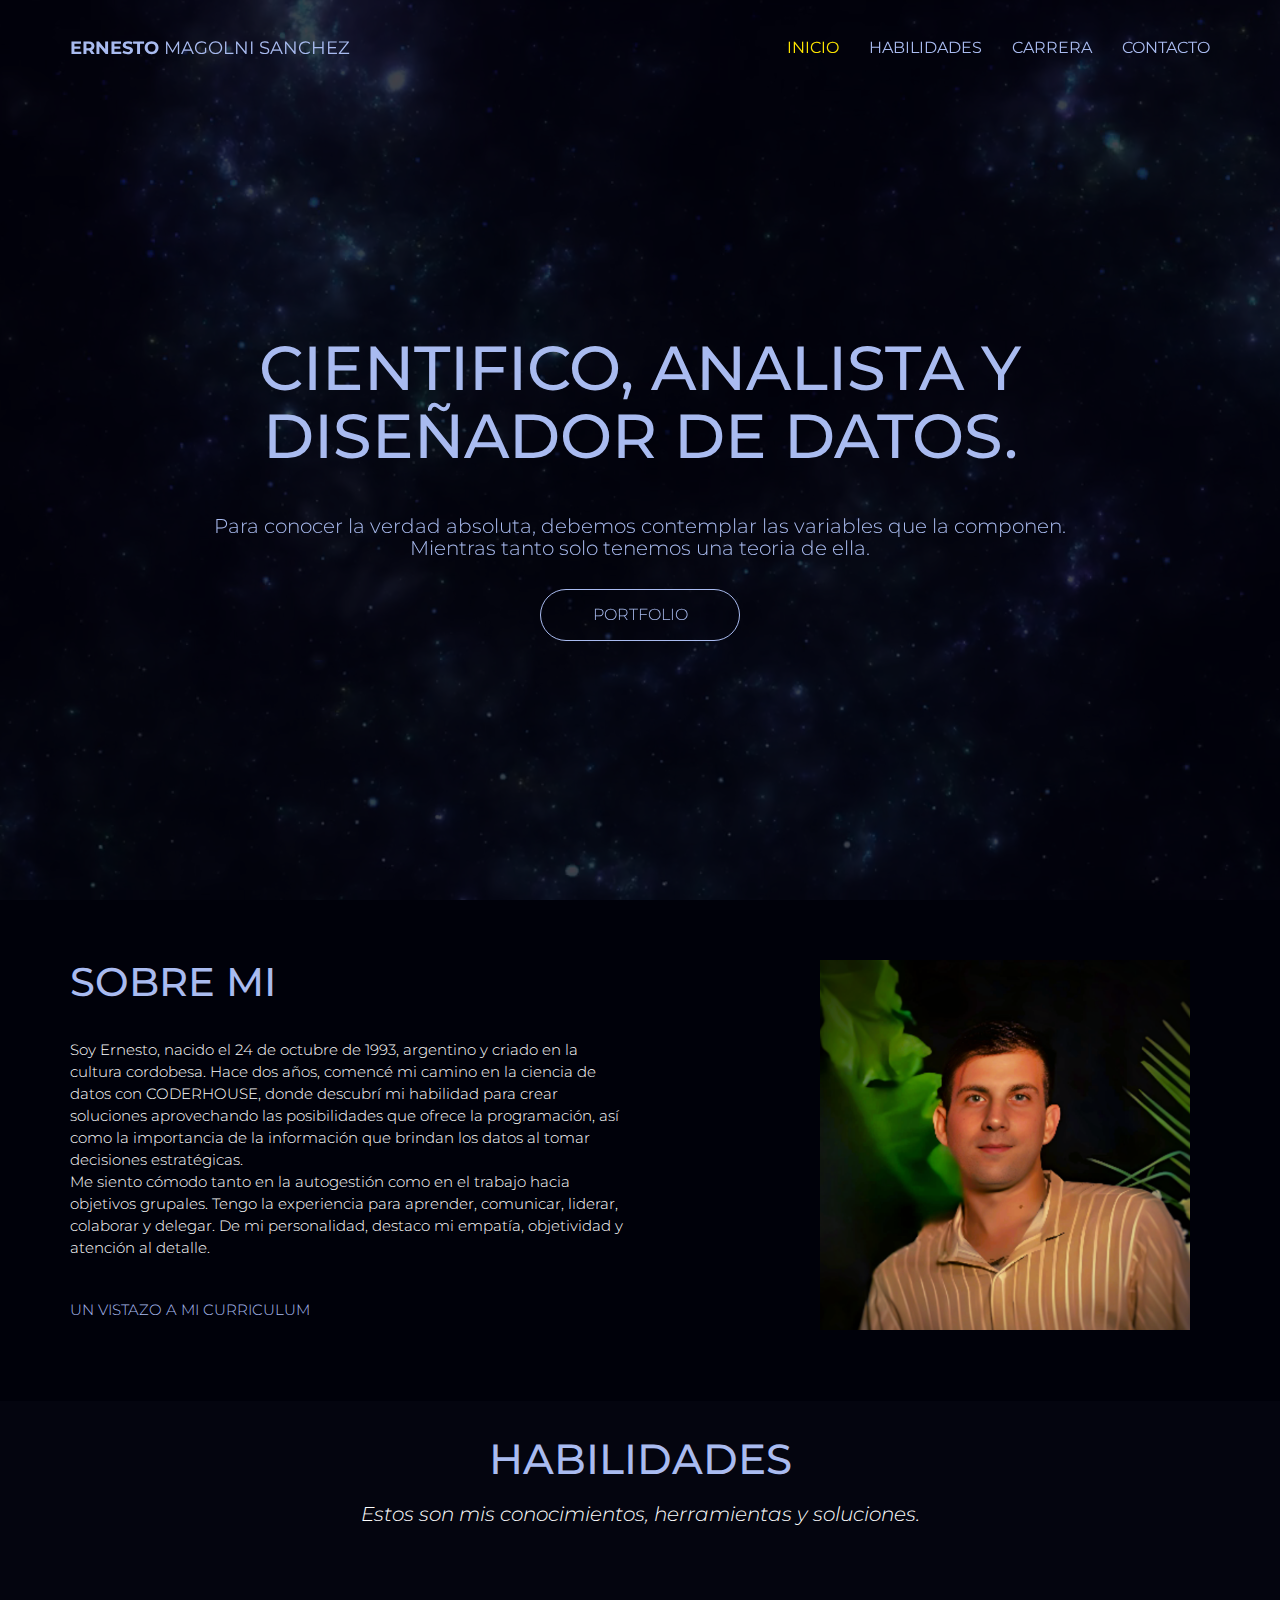
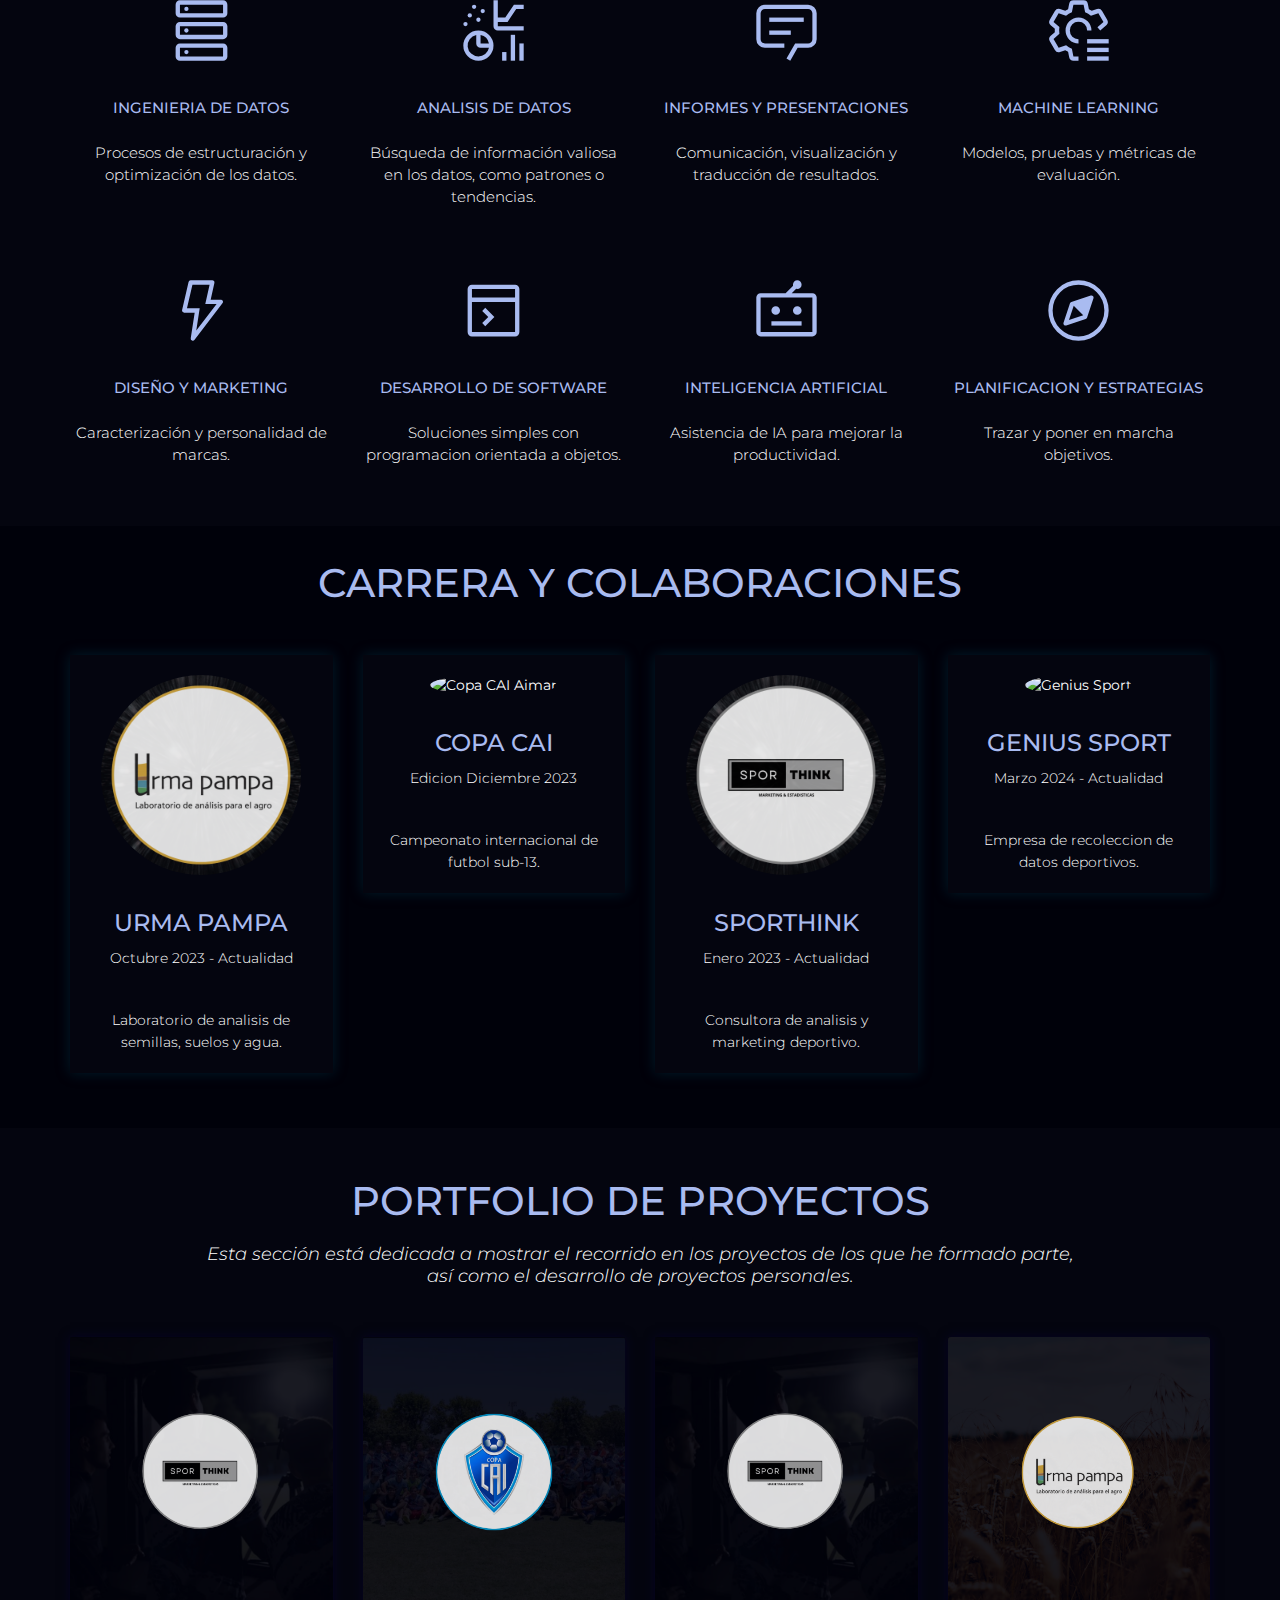
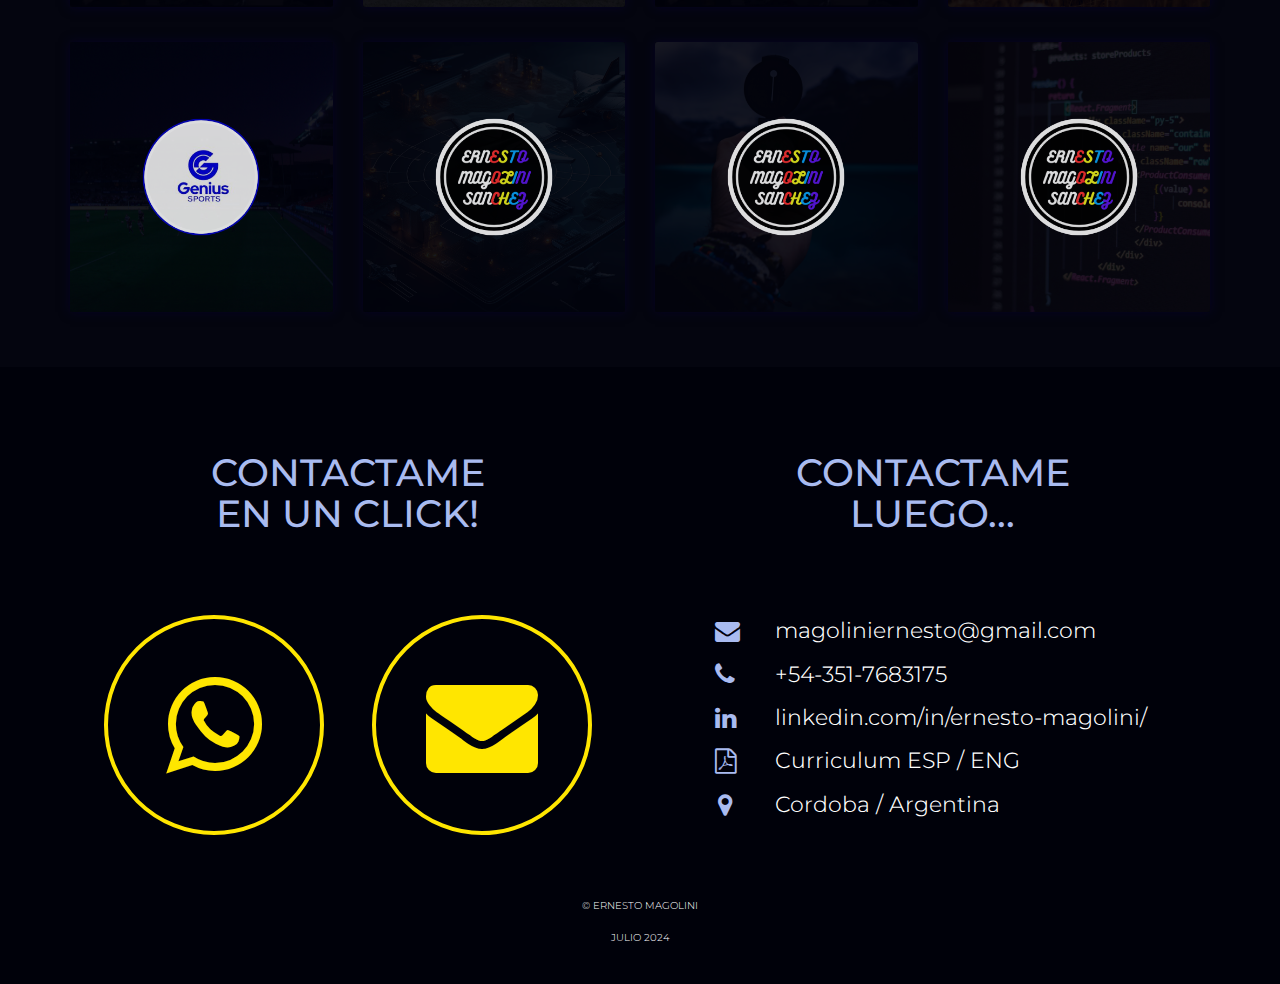
==== index.html @ 82f2ea72 "comitt errores 1" ====
<!DOCTYPE html>
<html lang="en">
<head>

    <!-- Basic Page Needs
    ================================================== -->
    <meta http-equiv="Content-Type" content="text/html; charset=utf-8">
    <meta http-equiv="X-UA-Compatible" content="IE=edge">

    <title>ERNESTO MAGOLINI SANCHEZ</title>

    <meta name="description" content="">
    <meta name="author" content="">
    <meta name="keywords" content="">

    <!-- Mobile Specific Metas
    ================================================== -->
    <meta name="viewport" content="width=device-width, minimum-scale=1.0, maximum-scale=1.0">
    <meta name="apple-mobile-web-app-capable" content="yes">

    <!-- Fonts -->
    <link href="https://fonts.googleapis.com/css?family=Montserrat:300,300i,400,600,700" rel="stylesheet">
    <link rel="stylesheet" href="https://cdnjs.cloudflare.com/ajax/libs/font-awesome/4.7.0/css/font-awesome.min.css">

    <!-- Favicon
    ================================================== -->
    <link rel="apple-touch-icon" sizes="180x180" href="assets/img/apple-touch-icon.png">
    <link rel="icon" type="image/png" sizes="16x16" href="assets/img/BOTON.jpg">

    <!-- Stylesheets
    ================================================== -->
    <!-- Bootstrap core CSS -->
    <link href="assets/css/bootstrap.min.css" rel="stylesheet">

    <!-- Custom styles for this template -->
    <link href="assets/css/style.css" rel="stylesheet">
    <link href="assets/css/responsive.css" rel="stylesheet">

    <!-- HTML5 shim and Respond.js IE8 support of HTML5 elements and media queries -->
    <!--[if lt IE 9]>
    <script src="https://oss.maxcdn.com/libs/html5shiv/3.7.0/html5shiv.js"></script>
    <script src="https://oss.maxcdn.com/libs/respond.js/1.4.2/respond.min.js"></script>
    <![endif]-->

</head>
<body>

    <header id="masthead" class="site-header">
        <nav id="primary-navigation" class="site-navigation">
            <div class="container">

                <div class="navbar-header">                  
                    <a href="https://www.instagram.com/ernesto.ms10/" target="_blank" class="site-title"><span>ERNESTO </span>MAGOLNI SANCHEZ</a>
                </div><!-- /.navbar-header -->

                <div class="collapse navbar-collapse" id="agency-navbar-collapse">

                    <ul class="nav navbar-nav navbar-right">

                        <li class="active"><a href="#main">INICIO</a></li>
                        <li><a href="#habilidades">HABILIDADES</a></li>
                        <li><a href="#carrera">CARRERA</a></li>
                        <li><a href="#contacto">CONTACTO</a></li>
                        
                    </ul>

                </div>

            </div>   
        </nav><!-- /.site-navigation -->
    </header><!-- /#mastheaed -->

    <div id="hero" class="hero overlay">
        <video autoplay muted loop id="heroVideo">
            <source src="assets/videos/fondo_espacial.mp4" type="video/mp4">
            Tu navegador no soporta la etiqueta de video.
        </video>
        <div class="hero-content">
            <div class="hero-text">
                <h1>CIENTIFICO, ANALISTA Y DISEÑADOR DE DATOS.</h1>
                <p>Para conocer la verdad absoluta, debemos contemplar las variables que la componen.<br>
                    Mientras tanto solo tenemos una teoria de ella.</p>
                <a href="#portfolio" class="btn btn-border">PORTFOLIO</a>
            </div><!-- /.hero-text -->
        </div><!-- /.hero-content -->
    </div><!-- /.hero -->
    

    <main id="main" class="site-main">

        <section class="sobre_mi">
            <div class="container">
                <div class="row">
                    <div class="col-sm-6">
                        <h2>SOBRE MI</h2>
                        <p>Soy Ernesto, nacido el 24 de octubre de 1993, argentino y criado en la cultura cordobesa. Hace dos años, comencé mi camino en la ciencia de datos con CODERHOUSE, donde descubrí mi habilidad para crear soluciones aprovechando las posibilidades que ofrece la programación, así como la importancia de la información que brindan los datos al tomar decisiones estratégicas.<br>
                            Me siento cómodo tanto en la autogestión como en el trabajo hacia objetivos grupales. Tengo la experiencia para aprender, comunicar, liderar, colaborar y delegar. De mi personalidad, destaco mi empatía, objetividad y atención al detalle.</p>
                        <p><a href="#" data-toggle="modal" data-target="#myModal"> UN VISTAZO A MI CURRICULUM</a></p>
                    </div>
                    <div class="col-sm-6 hidden-xs">
                        <img src="assets/img/numero_uno.png" class="img-fluid" alt="">
                    </div>
                </div>
            </div>
        </section><!-- /.section-features -->
    
        <div class="modal fade" id="myModal" tabindex="-1" role="dialog" aria-labelledby="myModalLabel" aria-hidden="true">
            <div class="modal-dialog modal-dialog-centered modal-xl" role="document">
                <div class="modal-content">
                    <div class="modal-header">
                        <h5 class="modal-title" id="myModalLabel"> 
                            <a href="https://www.coderhouse.com/ar/certificados/64d201f8b48970634788a59c" target="_blank" style="color: inherit; text-decoration: none;">
                               ENLACE AL CERTIFICADO ORIGINAL DE CODERHOUSE
                            </a>
                        </h5>
                        <button type="button" class="close" data-dismiss="modal" aria-label="Close">
                            <span aria-hidden="true">&times;</span>
                        </button>
                    </div>
                    <div class="modal-body text-center">
                        <img src="assets/img/CV_ESP.png" class="img-fluid" style="max-width: 100%; max-height: 100vh;" alt="Foto de Ernesto">
                    </div>
                </div>
            </div>
        </div><!-- /.modal -->
        
    
    </main><!-- /#main -->    
        <section id="habilidades" class="habilidades gray-bg text-center">
            <div class="container">
                <h2 class="heading-separator">HABILIDADES</h2>
                <p class="subheading-text">Estos son mis conocimientos, herramientas y soluciones.</p>
                <div class="row">
                    <div class="col-md-3 col-xs-6">
                        <div class="service">
                            <img src="assets/img/INGENEER.svg" alt="">
                            <h3 class="service-title">INGENIERIA DE DATOS</h3>
                            <p class="service-info"> Procesos de estructuración y optimización de los datos.</p>
                        </div><!-- /.service -->
                    </div>
                    <div class="col-md-3 col-xs-6">
                        <div class="service">
                            <img src="assets/img/ANALISIS.svg" alt="">
                            <h3 class="service-title">ANALISIS DE DATOS</h3>
                            <p class="service-info">Búsqueda de información valiosa en los datos, como patrones o tendencias.</p>
                        </div><!-- /.service -->
                    </div>
                    <div class="col-md-3 col-xs-6">
                        <div class="service">
                            <img src="assets/img/INFORME.svg" alt="">
                            <h3 class="service-title">INFORMES Y PRESENTACIONES</h3>
                            <p class="service-info">Comunicación, visualización y traducción de resultados.</p>
                        </div><!-- /.service -->
                    </div>
                    <div class="col-md-3 col-xs-6">
                        <div class="service">
                            <img src="assets/img/ML.svg" alt="">
                            <h3 class="service-title">MACHINE LEARNING</h3>
                            <p class="service-info">Modelos, pruebas y métricas de evaluación.</p>
                        </div><!-- /.service -->
                    </div>
                    <div class="col-md-3 col-xs-6">
                        <div class="service">
                            <img src="assets/img/MARKET.svg" alt="">
                            <h3 class="service-title">DISEÑO Y MARKETING</h3>
                            <p class="service-info">Caracterización y personalidad de marcas.</p>
                        </div><!-- /.service -->
                    </div>
                    <div class="col-md-3 col-xs-6">
                        <div class="service">
                            <img src="assets/img/SOFTW.svg" alt="">
                            <h3 class="service-title">DESARROLLO DE SOFTWARE</h3>
                            <p class="service-info">Soluciones simples con programacion orientada a objetos.</p>
                        </div><!-- /.service -->
                    </div>
                    <div class="col-md-3 col-xs-6">
                        <div class="service">
                            <img src="assets/img/IA.svg" alt="">
                            <h3 class="service-title">INTELIGENCIA ARTIFICIAL</h3>
                            <p class="service-info">Asistencia de IA para mejorar la productividad.</p>
                        </div><!-- /.service -->
                    </div>
                    <div class="col-md-3 col-xs-6">
                        <div class="service">
                            <img src="assets/img/ESTRATEGIAS.svg" alt="">
                            <h3 class="service-title">PLANIFICACION Y ESTRATEGIAS</h3>
                            <p class="service-info">Trazar y poner en marcha objetivos.</p>
                        </div><!-- /.service -->
                    </div>
                </div>
            </div>
        </section><!-- /.section-services -->

<!-- CARREA Y COLABORACIONES-->       
        <section id="carrera" class="carrera text-center">
            <div class="container">
                <div class="heading-separator text-center">
                    <h2>CARRERA Y COLABORACIONES</h2>
                </div>        
                <div class="row">
                    <div class="col-md-3 col-sm-6">
                        <div class="career-item">
                            <a href="https://www.instagram.com/urmapampa/?hl=es" target="_blank">
                                <img src="assets/img/LOGO_URMA.png" alt="Laboratorio UrmaPampa" class="img-circle team-img">
                            </a>
                            <div class="caption">
                                <h3>URMA PAMPA</h3>
                                <p>Octubre 2023 - Actualidad</p>
                                <p>Laboratorio de analisis de semillas, suelos y agua.</p>
                            </div>
                        </div>
                    </div>
        
                    <div class="col-md-3 col-sm-6">
                        <div class="career-item">
                            <a href="https://copacai.com/" target="_blank">
                                <img src="assets/img/logo_cai.png" alt="Copa CAI Aimar" class="img-circle team-img">
                            </a>
                            <div class="caption">
                                <h3>COPA CAI</h3>
                                <p>Edicion Diciembre 2023</p>
                                <p>Campeonato internacional de futbol sub-13.</p>
                            </div>
                        </div>
                    </div>
        
                    <div class="col-md-3 col-sm-6">
                        <div class="career-item">
                            <a href="https://www.instagram.com/sporthink_agency/?hl=es" target="_blank">
                                <img src="assets/img/LOGO_SPTK.png" alt="Sporthink" class="img-circle team-img">
                            </a>
                            <div class="caption">
                                <h3>SPORTHINK</h3>
                                <p>Enero 2023 - Actualidad</p>
                                <p>Consultora de analisis y marketing deportivo.</p>
                            </div>
                        </div>
                    </div>
        
                    <div class="col-md-3 col-sm-6">
                        <div class="career-item">
                            <a href="https://geniussports.com/" target="_blank">
                                <img src="assets/img/logo_genius.png" alt="Genius Sport" class="img-circle team-img">
                            </a>
                            <div class="caption">
                                <h3>GENIUS SPORT</h3>
                                <p>Marzo 2024 - Actualidad</p>
                                <p>Empresa de recoleccion de datos deportivos.</p>
                            </div>
                        </div>
                    </div>
                </div>
            </div>
        </section>

<!-- PORTAFOLIO-->
        <section id="portfolio" class="portafolio">
            <div class="container">
                <div class="text-center">
                    <h2 class="heading-separator">PORTFOLIO DE PROYECTOS</h2>
                    <p class="subheading-text">Esta sección está dedicada a mostrar el recorrido en los proyectos de los que he formado parte,<br>
                        así como el desarrollo de proyectos personales.</p>
                </div>
                <div class="row">                    
                    <div class="col-lg-3 col-md-4 col-xs-6">
                        <div class="portfolio-item">
                            <img src="assets/img/por_sptk.png" class="img-res" alt="">
                            <h4 class="portfolio-item-title">ANÁLISIS DE EQUIPO, FORTALEZAS Y DEBILIDADES</h4>
                            <a href="sporthink_fort_deb.html" target="_blank"><i class="fa fa-arrow-right" aria-hidden="true"></i></a>
                        </div>
                    </div>
                    <div class="col-lg-3 col-md-4 col-xs-6">
                        <div class="portfolio-item">
                            <img src="assets/img/por_cai.png" class="img-res" alt="">
                            <h4 class="portfolio-item-title">INFORMACIÓN SOBRE EL TORNEO</h4>
                            <a href="copa_cai.html" target="_blank"><i class="fa fa-arrow-right" aria-hidden="true"></i></a>
                        </div><!-- /.portfolio-item -->
                    </div>
                    <div class="col-lg-3 col-md-4 col-xs-6">
                        <div class="portfolio-item">
                            <img src="assets/img/por_sptk.png" class="img-res" alt="">
                            <h4 class="portfolio-item-title">ANÁLISIS DE RENDIMIENTO INDIVIDUAL</h4>
                            <a href="sporthink_individual.html" target="_blank"><i class="fa fa-arrow-right" aria-hidden="true"></i></a>
                        </div>
                    </div>
                    <div class="col-lg-3 col-md-4 col-xs-6">
                        <div class="portfolio-item">
                            <img src="assets/img/por_urma.png" class="img-res" alt="">
                            <h4 class="portfolio-item-title">TRADUCCIÓN DE DATOS HISTÓRICOS SOBRE EL AGRO</h4>
                            <a href="urma_pampa.html" target="_blank"><i class="fa fa-arrow-right" aria-hidden="true"></i></a>
                        </div><!-- /.portfolio-item -->
                    </div>
                    <div class="col-lg-3 col-md-4 col-xs-6">
                        <div class="portfolio-item">
                            <img src="assets/img/por_genius.png" class="img-res" alt="">
                            <h4 class="portfolio-item-title">SCOUTING DE DATOS</h4>
                            <a href="genius.html" target="_blank"><i class="fa fa-arrow-right" aria-hidden="true"></i></a>
                        </div><!-- /.portfolio-item -->
                    </div>
                    <div class="col-lg-3 col-md-4 col-xs-6">
                        <div class="portfolio-item">
                            <img src="assets/img/por_ses.png" class="img-res" alt="">
                            <h4 class="portfolio-item-title">SESGO DE SUPERVIVENCIA EN EL PÓKER</h4>
                            <a href="poker_sesgo.html" target="_blank"><i class="fa fa-arrow-right" aria-hidden="true"></i></a>
                        </div><!-- /.portfolio-item -->
                    </div>
                    <div class="col-lg-3 col-md-4 col-xs-6">
                        <div class="portfolio-item">
                            <img src="assets/img/por_estrateg.png" class="img-res" alt="">
                            <h4 class="portfolio-item-title">ESTRATEGIA PARA CONCRETAR METAS</h4>
                            <a href="estrategia.html" target="_blank"><i class="fa fa-arrow-right" aria-hidden="true"></i></a>
                        </div><!-- /.portfolio-item -->
                    </div>
                    <div class="col-lg-3 col-md-4 col-xs-6">
                        <div class="portfolio-item">
                            <img src="assets/img/por_port.png" class="img-res" alt="">
                            <h4 class="portfolio-item-title">DISEÑO DE PORTAFOLIO WEB</h4>
                            <a href="sitio_web.html" target="_blank"><i class="fa fa-arrow-right" aria-hidden="true"></i></a>
                        </div><!-- /.portfolio-item -->
                    </div>                                                   
                </div>
            </div>
        </section><!-- /.section-portfolio -->

    </main><!-- /#main -->

    <footer id="contacto" class="site-footer">
        <div class="container">
            <div class="row">
                <!-- Redes Sociales -->
                <div class="col-md-6 col-sm-6 col-xs-12">
                    <div class="social-links">
                        <h2 class="contact-title">CONTACTAME <br>EN UN CLICK!</h2>
                        <div class="social-icons">
                            <a class="whatsapp-bg" href="https://wa.me/543517683175" target="_blank">
                                <i class="fa fa-whatsapp"></i>
                            </a>
                            <a class="gmail-bg" href="mailto:magoliniernesto@gmail.com" target="_blank">
                                <i class="fa fa-envelope"></i>
                            </a>
                        </div>
                    </div><!-- /.social-links -->
                </div>
    
                <!-- Información de Contacto -->
                <div class="col-md-6 col-sm-6 col-xs-12">
                    <h2 class="contact-title">CONTACTAME <br>LUEGO...</h2>
                    <ul class="list-unstyled contact-links">
                        <li><i class="fa fa-envelope" aria-hidden="true"></i><a href="mailto:magoliniernesto@gmail.com">magoliniernesto@gmail.com</a></li>
                        <li><i class="fa fa-phone" aria-hidden="true"></i><a href="tel:+543517683175">+54-351-7683175</a></li>
                        <li><i class="fa fa-linkedin" aria-hidden="true"></i><a href="https://linkedin.com/in/ernesto-magolini/" target="_blank">linkedin.com/in/ernesto-magolini/</a></li>
                        <li><i class="fa fa-file-pdf-o" aria-hidden="true"></i><a href="assets/pdf/CV_ERNEST.pdf.pdf" target="_blank">Curriculum ESP / ENG</a></li>
                        <li><i class="fa fa-map-marker" aria-hidden="true"></i><a>Cordoba / Argentina</a></li> 
                    </ul>
                </div>                
            </div>
        </div>
    
        <!-- Sección de Copyright -->
        <div class="copyright">
            <div class="container">
                <div class="row">
                    <div class="col-xs-12 text-center">
                        <p>&copy; ERNESTO MAGOLINI</p>
                        <p>JULIO 2024</p>
                    </div>
                </div>
            </div>
        </div><!-- /.copyright -->
    </footer><!-- /#footer -->
    
    <!-- Bootstrap core JavaScript
    ================================================== -->
    <!-- Placed at the end of the document so the pages load faster -->
    <script src="assets/js/jquery.min.js"></script>
    <script src="assets/js/bootstrap.min.js"></script>
    <script src="assets/js/scripts.js"></script>
  
</body>
</html>
---- assets/css/style.css ----
/* CUSTOM RESETS
================================================== */
a {
    transition: all 0.25s ease-in-out;
    -moz-transition: all 0.25s ease-in-out;
    -webkit-transition: all 0.25s ease-in-out;
    -o-transition: all 0.25s ease-in-out;
    -ms-transition: all 0.25s ease-in-out;
    cursor: pointer;
    color: #ffffff;
}

a:focus,
a:hover {
    color: #ffffff;
    outline: 0 none;
    text-decoration: none;
}

p {
    margin-bottom: 0;
    font-size: 14px;
    font-weight: 300;
    color: #ffffff;
    line-height: 22px;
}

/* TITULOS
================================================== */
h1 {
    font-size: 62px;
    color: #a9bbf0;
}
h2 {
    font-size: 42px;
    color: #a9bbf0;
}
h3 {
    font-size: 36px;
    color: #ffe600;
}
h4 {
    font-size: 24px;
    color: #a9bbf0;
}
h5 {
    font-size: 16px;
    color: #a9bbf0;
}
p + p {
    margin-top: 40px;
}

/* Buttons */
.btn {
    line-height: 50px;
    min-width: 200px;
    font-size: 16px;
    font-weight: 300;
    border: 0;
    border-radius: 50px;
    color: #a9bbf0;
    background-color: #a9bbf0;
    padding: 0;
    transition: color 0.25s ease-in-out, background-color 0.25s ease-in-out;
}
.btn-border {
    border: 1px solid #a9bbf0;
}
.btn-border:hover {
    border: 1px solid #ffe600;
}
.btn-fill {
    background-color: #ffffff;
    color: #fff;
}
.btn-gray {
    background-color: #f5f5f8;
    color: #6698ca;
}
.btn-green {
    background-color: #ffe600;
    color: #fff;  
}
.btn:hover,
button.btn:hover,
.btn:focus,
button.btn:focus {
    background-color: #ffffff;
    color: #93c2ee;
}
.btn-gray:hover,
.btn-gray:focus {
    background-color: #a9bbf0;
    color: #fff;    
}

/* Forms */
/* Input fields */
.form-group {
    position: relative;
    margin: 0 auto;
    width: 100%;
}
.form-control {
    border-radius: 25px;
    height: 50px;
    padding: 15px 20px;
    border-color: #a9bbf0;
}
.form-control:focus {
    background-color: #a9bbf0;
    border-color: #a9bbf0;
    box-shadow: none;
    outline: none;
}
/* Radiobutton fields */
.radio-btn [type="radio"] {
    position: absolute;
    visibility: hidden;
    height: auto;
    margin-top: 0;
}
.radio-btn label {
    font-weight: 400;
}
.radio-btn [type="radio"]:not(:checked) + label,
.radio-btn [type="radio"]:checked + label {
    position: relative;
    padding-left: 30px;
    cursor: pointer;
    margin-bottom: 0;
}
.radio-btn [type="radio"]:not(:checked) + label:before,
.radio-btn [type="radio"]:checked + label:before {
    content: '';
    position: absolute;
    left: 0; 
    top: 50%;
    width: 20px;
    height: 20px;
    background-color: #fff;
    border: 1px solid #f5f5f8;
    border-radius: 50%;
    transform: translateY(-50%);
    transition: border-color .2s;
}
.radio-btn [type="radio"]:not(:checked) + label:after,
.radio-btn [type="radio"]:checked + label:after {
    content: '';
    position: absolute;
    width: 12px;
    height: 12px;
    top: 50%;
    left: 4px;
    background-color: #6fc754;
    border-radius: 50%;
    transform: translateY(-50%);
    transition: opacity .2s;
}
.radio-btn [type="radio"]:not(:checked) + label:after {
    opacity: 0;
}
.radio-btn [type="radio"]:checked + label:after {
    opacity: 1;
}
.radio-btn [type="radio"]:disabled:not(:checked) + label:before,
.radio-btn [type="radio"]:disabled:checked + label:before {
    border-color: #bbb;
    background-color: #ddd;
}
.radio-btn [type="radio"]:disabled:checked + label:after {
    color: #999;
}
.radio-btn [type="radio"]:disabled + label {
    color: #aaa;
}

/* Selectpicker */
.bootstrap-select .btn {
    border: 1px solid #26272d;
    border-radius: 10px;
}
.bootstrap-select .dropdown-menu {
    padding: 5px 0;
    min-width: 100%;
    border: 1px solid #26272d; 
    border-radius: 10px;
}

/* Tabs */
.tab-style {
    border-bottom: none;
}
.tab-style + .tab-content {
    padding: 15px;
    border: 1px solid #26272d;
    border-bottom-left-radius: 10px;
    border-bottom-right-radius: 10px;
    border-top-right-radius: 10px;
}
.nav-tabs.tab-style > li.active > a,
.nav-tabs.tab-style > li > a:hover {
    border: 1px solid #6fc754;
    background-color: #6fc754;
    color: #fff;
}
.nav-tabs.tab-style > li > a {
    position: relative;
    color: #26272d;
    margin-right: 0;
    border: 1px solid #26272d;
    border-top-left-radius: 10px;
    border-top-right-radius: 10px;
}
.nav-tabs.tab-style > li + li {
    margin-left: 10px;
}

/* Accordion */
.accordion.panel-group {
    margin-bottom: 0;
}
.accordion .panel {
    border: 0;
    box-shadow: none;
    border: 1px solid #26272d;
    border-bottom: 0;
    border-radius: 0;
}
.accordion .panel:first-child {
    border-top-right-radius:10px;
    border-top-left-radius:10px;
}
.accordion .panel:last-child {
    border-bottom-right-radius:10px;
    border-bottom-left-radius:10px;
    border-bottom: 1px solid #26272d;
}
.accordion .panel-heading {
    background-color: transparent;
    padding: 0;
}
.accordion .panel-heading a {
    display: inline-block;
    position: relative;
    width: 100%;
    padding: 10px 40px 10px 15px;
}
.accordion .panel-heading a.collapsed {
    background-color: transparent;
    color: #26272d;
}
.accordion .panel-heading a.collapsed:hover,
.accordion .panel-heading a {
    background-color: #6fc754;   
    color: #fff; 
}
.accordion .panel-heading a.collapsed::after {
    content: "\f107";
}
.accordion .panel-heading a::after {
    font-family: "FontAwesome";
    content: "\f106";
    position: absolute;
    top: 50%;
    right: 15px;
    transform: translateY(-50%);
}

/* Pagination */
.pagination {
    margin: 0;
    vertical-align: middle;
}
.pagination > li > a {
    border: none;
    color: #292a2c;
    background-color: #a9bbf0;
    padding: 10px 15px;
    border-radius: 10px;
    font-size: 12px;
}
.pagination > li + li > a {
    margin-left: 5px;
}
.pagination > li.active > a,
.pagination > li > a:hover,
.pagination > li.active > a:hover {
    background-color: #a9bbf0;
    color: #a9bbf0;
}
.pagination > li:first-child > a {
    border-top-left-radius: 10px;
    border-bottom-left-radius: 10px;
}
.pagination > li:last-child > a {
    border-top-right-radius: 10px;
    border-bottom-right-radius: 10px;
}
.pagination > li.more > a {
    margin-left: 0;
    padding: 10px 5px;
    pointer-events: none;
    background-color: transparent;
}
  
/* LAYOUT
================================================== */
html, body {
    width: 100%;
    height: 100%;
    margin: 0;
    padding: 0;
    font-family: 'Montserrat', sans-serif;
    color: #26272d;
}

.img-res {
  display: block;
  width: 100vw;
  height: 100vh;
  max-width: 100%;
  max-height: 100%;
  object-fit: cover;
}
.img-chata {
    width: 100%;
    aspect-ratio: 16 / 9;
    overflow: hidden;
    position: relative;
}
/* Background colors */
.gray-bg {
    background-color: #a9bbf0;
}
/* Margin and padding resets */
.mb-10 {margin-bottom: 10px;}
.mt-20 {margin-top: 20px;}
.mt-50 {margin-top: 50px;}
  
/* HEADER
================================================== */
.site-header {
    position: absolute;
    padding: 35px 0 0;
    background-color: transparent;
    width: 100%;
    z-index: 3;
}
/* Site-logo */
.site-title {
    font-size: 18px;
    line-height: 26px;
    color: #a9bbf0;
}
.site-title:hover {
    color: #ffe600;
}
.site-title span {
    font-weight: 700;
}
.site-title a:hover {
    color: #a9bbf0;
}
/* Navigation */
.navbar-collapse {
    text-align: center;
}
.navbar-nav {
    float: none;
    display: inline-block;
}
.navbar-nav > li > a,
.slicknav_nav > li > a {
    padding: 0;
    font-size: 16px;
    position: relative;
    color: #a9bbf0;
    line-height: 26px;
}
.navbar-nav > li > a i {
    margin-left: 5px;
}
.navbar-nav > li + li {
    margin-left: 30px;
}
.nav .open > a,
.nav .open > a:focus,
.nav .open > a:hover,
.navbar-nav > li > a:hover,
.navbar-nav > li > a:focus,
.navbar-nav > li.active > a,
.navbar-collapse li a:hover,
.dropdown.open > a,
.dropdown-menu a:hover,
.dropdown:hover > a,
.dropdown-menu>li>a:focus,
.dropdown-menu li a:hover,
.slicknav_nav > li.active a,
.slicknav_open .slicknav_arrow,
.slicknav_nav > li a:hover {
    background-color: transparent;
    color: #ffe600;
}
.navbar-toggle {
    border-color: #a9bbf0;
    margin: 0 15px 0 0;
    position: relative;
    top: -1px;
}
.navbar-toggle:hover,
.navbar-toggle[aria-expanded=true] {
    background-color: #a9bbf0;
    border-color: #000;
    cursor: pointer;
}
.navbar-toggle:hover .icon-bar,
.navbar-toggle[aria-expanded=true] .icon-bar {
    background-color: #000;
}
.navbar-toggle  .icon-bar {
    background-color: #a9bbf0;
}
.navbar-nav .dropdown-menu {
    display: block;
    opacity: 0;
    visibility: hidden;
    border-radius: 0;
    min-width: 130px;
    border: 0;
    border-top: 5px solid #a9bbf0;
    top: 140%;
    transition: all 0.4s;
}
.navbar-nav li a:hover + .dropdown-menu,
.navbar-nav .dropdown-menu:hover {
    opacity: 1;
    visibility: visible;
    top: 100%;
    transition-delay: 0s;
}
.dropdown-menu li a {
    padding: 5px 15px;
    position: relative;
    left: 0;
}
.dropdown-menu li a:hover {
    left: 15px;
}
  
/* HERO
================================================== */
.hero {
    position: relative;
    height: 100vh; /* Asegúrate de que la sección ocupe la altura completa de la ventana */
    width: 100%;
    display: table;
    overflow: hidden;
}
.hero video {
    position: absolute;
    top: 50%;
    left: 50%;
    min-width: 100%;
    min-height: 100%;
    width: auto;
    height: auto;
    z-index: -1;
    transform: translate(-50%, -50%);   
}
.overlay:before {
    content: '';
    background-color: rgba(0, 0, 12, 0.747);
    height: 100%;
    width: 100%;
    position: absolute;
    top: 0;
    left: 0;
    z-index: 0;
  }
.hero-content {
    display: table-cell;
    vertical-align: middle;
    padding-top: 75px;
}
.hero-text {
    max-width: 1000px;
    width: 100%;
    margin: 0 auto;
    padding: 0 15px;
    text-align: center;
}
.hero-text h1 {
    position: relative;
    margin: 0;
    color: #a9bbf0;
}
.hero-text p {
    position: relative;
    margin: 45px 0 30px;
    font-size: 20px;
    color: #a9bbf0;
}
.hero-text .btn {
    position: relative;
    background-color: transparent;
}
.hero-text .btn:hover {
    background-color: #ecd61000;
    color: #ecd610;
}
.hero .breadcrumb {
    padding-top: 60px;
    margin-bottom: 0;
}
.hero .breadcrumb:before {
    content: '';
    display: block;
    position: absolute;
    left: 50%;
    bottom: 45px;
    height: 12px;
    width: 80px;
    border-top: 5px solid #fff;
    border-bottom: 3px solid #fff;
    transform: translateX(-50%);
}
.subpage-hero {
    height: 450px;
}
.subpage-hero.overlay:before {
    background-color: rgba(0, 2, 15, 0);
}
.subpage-hero .hero-content,
.subpage-hero .hero-content h1,
.subpage-hero a  {
    color: #fff;
} 
.subpage-hero a:hover {
    color: #6fc754;
}

.portfolio-hero {
    background: url(../img/portfolio-hero.jpg) no-repeat center / cover;     
}
.fondo_hero_GENIUS {
    background: url(../img/fondo_hero_GEN.png) no-repeat center / cover;     
}
.fondo_hero_PORTF {
    background: url(../img/fondo_hero_PORTF.png) no-repeat center / cover;     
}
.fondo_hero_ESTRATEGIA {
    background: url(../img/fondo_hero_ESTR.png) no-repeat center / cover;     
} 
.fondo_hero_SPTK {
    background: url(../img/fondo_hero_SP2.png) no-repeat center / cover;     
}
.fondo_hero_URMA {
    background: url(../img/fondo_hero_URMA.png) no-repeat center / cover;     
}
.fondo_hero_CAI {
    background: url(../img/fondo_hero_CAI.png) no-repeat center / cover;     
}
.fondo_hero_SES {
    background: url(../img/fondo_hero_SES.png) no-repeat center / cover;     
} 
.contact-hero {
      background: url(../img/contact-hero.jpg) no-repeat center / cover;     
}
  
/* SITEMAIN
================================================== */
/* site-section */
.site-section_sobre_mi {
    padding: 30px 0 70px;
    background-color: #071021;
}
.subheading-text {
    font-size: 20px;
    font-style: italic;
}
.heading-separator {
    position: relative;
    margin: 0;
    padding-bottom: 20px;
    margin-top: 35px;
}

/* Section: Features */
.section-features h2 {
    padding-bottom: 40px;
    font-size: 30px;
}

/* Section: Services */
.section-services .subheading-text {
    margin-bottom: 90px;
}
.service {
    min-height: 250px;
}
.service-title {
    margin: 35px 0 25px;
    font-size: 15px;
    text-transform: uppercase;
}
.service-info {
    font-size: 15px; 
}

/* Section: Map Feature */
.section-map-feature {
    padding-top: 250px;
    background: #071021 url(../img/map.png) no-repeat top center / cover; 
}
.section-map-feature h2 {
    padding-bottom: 30px;
    margin: 0;
}
.section-map-feature h2,
.section-map-feature p {
    color: #fff;
}
.section-map-feature .btn {
    margin: 80px 0 215px;
}
.counter {
    margin-bottom: 30px;
    font-size: 40px;
    font-weight: 300;
    line-height: 1;
}
.counter-item h3 {
    margin: 0;
    font-size: 16px;
    color: #ffe600;
}

/* Section: Portfolio */
.portfolio-item {
    margin-top: 30px;
    height: 270px;
    position: relative;
}
.portfolio-item:before {
    content: "";
    position: absolute;
    left: 0;
    top: 0;
    right: 100%;
    bottom: 0;
    background-color: #04050f;
    transition: right 0.25s ease-in-out;
}
.portfolio-item:hover:before {
    right: 25%;
}
.portfolio-item-title,
.portfolio-item a {
    position: absolute;
    left: 0px;
    margin: 0;
    font-size: 16px;
    opacity: 0;
}
.portfolio-item-title {
    width: 150px; 
    top: 15px;  
    transition: left 0.25s ease-in-out, opacity 0.25s ease-in-out;
}
.portfolio-item:hover .portfolio-item-title {
    left: 15px;
    opacity: 1;
}
.portfolio-item a {
    bottom: 15px;
    color: #a9bbf0;
    padding: 5px 12px;
    border: 1px solid #a9bbf0;
    border-radius: 50px;
}
.portfolio-item:hover a {
    left: 55%;
    opacity: 1;
}
.portfolio-item a:hover {
    background-color: #ffe600;
    color: #fff;
}
.portfolio-item a i {
    width: 16px;
    text-align: center;
}

/* PAGES
============================================================================================================================================ */
.subpage-site-section {
    padding: 60px 0;
}
.breadcrumb {
    background-color: transparent;
    position: relative;
}
.breadcrumb .active {
    color: #fff;
}

/* Portfolio */
.portfolio-sorting li:nth-child(-n+3){
    margin-bottom: 5px;
}
.portfolio-sorting li a {
    line-height: 40px;
    min-width: 120px;
    font-size: 16px;
}
.portfolio-sorting li .active {
    background-color: #6fc754;
    color: #fff;  
    box-shadow: none;   
}
#grid {
    margin-top: 25px;
}
#grid .col-md-4 {
    display: none;
}
#loadMore {
    margin-top: 30px;
}
#loadMore.disabled {
    background-color: #eee;
    color: #000;
    opacity: 0.3;
}

/* Portfolio-item */
.project-img {
    height: 480px;
}
.project-img + .project-img  {
    margin-top: 20px;
}
.project-info h5 {
    font-size: 18px;
    text-transform: uppercase;
    margin-top: 0px;
}
.project-description,
.project-date-category {
    margin: 15px 0 0;
}
.project-date-category p + p {
    margin-top: 10px;
}
.project-date-category p span {
    font-size: 14px;
    text-transform: uppercase; 
    color: #26272d;
    font-weight: 400;
}
.project-info .btn {
    margin-top: 25px;
    line-height: 40px;
    min-width: 120px;
}
.project-info .social-links {
    margin-top: 25px;
}
.section-related-projects {
    padding-top: 0;
}

/*  Blog */
.blog-post + .blog-post {
    margin-top: 60px;
}
.blog-post img {
    height: 480px;
}
.post-content,
.post-content .text-right,
.post-meta {
    margin-top: 25px;
}
.blog-post .post-title {
    padding: 0;
    margin: 0;
    font-size: 18px;
    font-weight: 600;
    text-transform: uppercase;
}
.post-content p {
    margin: 25px 0 0;
}
.post-content .post-title a {
    color: #26292c;
}
.post-content a {
    color: #8c8f94;   
}
.post-content .read-more {
    position: relative;
    padding-right: 30px;
    text-transform: uppercase;
}
.post-content .read-more:after {
    content: '';
    display: block;
    background-color: #8c8f94;  
    width: 20px;
    height: 2px;
    position: absolute;
    right: 0;
    top: 8px;
    transition: background-color 0.25s ease-in-out;
}
.post-content .read-more:hover:after {
    background-color: #6fc754; 
}
.blog-post a:hover + .post-content .post-title a,
.post-content a:hover {
    color: #6fc754;
}
.post-meta {
    padding: 5px 0;
}
.post-meta span {
    padding: 6px 0;
}
.post-meta span + span {
    margin-left: 40px;
}
.post-meta span a {
    position: relative;
    padding: 6px 0 6px 40px;
}
.post-meta i,
.post-author img {
    position: absolute;
    left: 0;
    top: 0;
}
.post-author img {
    height: 30px;
    width: 30px;
}
.post-meta i {
    font-size: 30px;
}
.post-category i {
    top: 1px;
}
.section-blog .ui-pagination {
    margin-top: 60px;
}

/*  Blog post */

/* Sidebar */
.sidebar {
    padding-left: 30px;
}

.widget + .widget {
    margin-top: 30px;
}

.widget-title {
    font-size: 28px;
    margin: 0 0 30px;
    text-transform: uppercase;
    letter-spacing: 1px;   
}

.widget .list-unstyled a:hover {
    padding-left: 15px;
}

.widget .list-unstyled li + li {
    margin-top: 3px;
}

.widget-categories li a span {
    float: right;
}

/* Contact
/* Section: Contact-us */
.section-contact-us h2 {
    font-size: 18px;
    text-transform: uppercase;
    padding-bottom: 50px;
    letter-spacing: 1px;
}
.section-contact-us .form-group label,
.contact-info h3 {
    margin: 0 0 10px 20px;
    color: #26292c;
    font-size: 16px;
    font-weight: 300; 
}
.section-contact-us textarea {
    height: 130px;
}
.section-contact-us .btn {
    margin-top: 35px;
}
.contact-info {
    padding-left: 30px;
}
.contact-info h3 {
    margin-left: 0;
    color: #8c8f94;
}
.contact-info .list-unstyled li {
    font-size: 14px;
    font-weight: 300;
    color: #8c8f94;
}
.contact-info .list-unstyled + h3,
.contact-info a + h3 {
    margin-top: 30px;
}
.section-contact-us .row + .form-group,
.section-contact-us .form-group + .form-group {
    margin-top: 25px;
}

/* Section: map */
.section-map {
  height: 500px;
  width: 100%
}

/* Section: Career Showcase */
.career-section {
    padding: 50px 0;
    background-color: #f5f5f8;
}
.career-item {
    margin-bottom: 30px;
    padding: 20px;
    background-color: #fff;
    box-shadow: 0 0 13px rgba(0, 67, 85, 0.425);
}
.career-item img {
    max-width: 100%;
    height: auto;
    margin-bottom: 15px;
}
.career-item h3 {
    font-size: 20px;
    margin-bottom: 10px;
    color: #a9bbf0;
}
.mt-20 {
    margin-top: 20px;
}
.mb-20 {
    margin-bottom: 20px;
}
.mt-40 {
    margin-top: 40px;
}
.mb-40 {
    margin-bottom: 40px;
}

html {
    scroll-behavior: smooth;
}

.modal-body img {
    max-width: 100%; /* Ajusta el ancho máximo al 90% del contenedor */
    max-height: 100vh; /* Ajusta la altura máxima al 80% de la altura de la ventana */
}

.icon-responsive {
    width: 200px; /* Ajusta el tamaño según tus necesidades */
    height: auto;
    margin: 0 auto; /* Centro horizontal */
    display: block; /* Hace que el margen automático funcione */
}

/* Cambiar tamaño de fuente del título */
.contact-title {
    font-size: 42px; /* Cambia este valor según tus necesidades */
    text-align: center; /* Centrar el texto */
}

/* Cambiar tamaño de fuente de la lista de contactos */
.contact-links li {
    font-size: 22px; /* Cambia este valor según tus necesidades */
}

/* Asegurar que el tamaño de fuente de los párrafos dentro de la lista sea consistente */
.contact-links p {
    font-size: 22px; /* Asegúrate de que este valor sea el mismo que el de .contact-links li */
    display: inline; /* Para que el párrafo se alinee correctamente con los iconos */
}

/* SOBRE MI ================================================================================================= */
.sobre_mi {
    padding: 60px 0 80px;
    background-color: #00010a;
}

.sobre_mi h2 {
    font-size: 40px; /* Ajusta este valor según tus necesidades */
    margin-bottom: 35px;
    margin-top: 0px;
    color: #a9bbf0;
}

.sobre_mi p {
    font-size: 15px; /* Ajusta este valor según tus necesidades */
    color: #ffffff;
}

.sobre_mi img {
    position: absolute;
    right: 15px;
    left: 180px;
    height: 370px;
}

/* HABILIDADES ================================================================================================= */
.habilidades {
    background-color: #04050f;
}

.habilidades .heading-separator {
    color: #a9bbf0;
}

.habilidades .subheading-text {
    margin-top: 1px;
    margin-bottom: 70px;
}

.habilidades .service {
    margin-top: 1px;
}

.habilidades .service-title {
    color: #a9bbf0;
}

.habilidades .col-md-3:nth-child(n+5) .service {
    margin-top: 30px;
}

/* CARRERA ================================================================================================= */
.carrera {
    background-color: #00010a;
    padding: 15px 0; /* Aumenta el padding para agrandar la sección */
}

.carrera .heading-separator {
    margin-top: 1px;
    margin-bottom: 10px;
}

.carrera .text-center h2 {
    color: #a9bbf0;
    font-size: 40px; /* Aumenta el tamaño del título */
    margin-bottom: 20px; /* Ajusta el espacio debajo del título */
}

.carrera .career-item {
    background-color: #04050f;
    margin-bottom: 40px; /* Aumenta el margen inferior entre elementos */
    text-align: center; /* Asegúrate de que el texto esté centrado */
}

.carrera .career-item img {
    width: 200px; /* Ajusta el tamaño de las imágenes */
    height: 200px; /* Ajusta el tamaño de las imágenes */
}

.carrera .caption h3 {
    font-size: 24px; /* Aumenta el tamaño de los subtítulos */
}

.carrera .caption p {
    font-size: 14px; /* Ajusta el tamaño del texto de los párrafos */
}

.career-item a:hover .team-img {
    border: 2px solid #ffe600; /* Cambia el color y grosor del borde según tus preferencias */
}

/* PORTFOLIO ================================================================================================= */
.portafolio {
    padding: 50px 0; /* Aumenta el padding para agrandar la sección */
    background-color: #04050f; /* Cambia el color de fondo según tus necesidades */
}

.portafolio .text-center h2 {
    color: #a9bbf0;
    font-size: 40px; /* Ajusta el tamaño del título */
    margin-top: 1px; /* Ajusta el espacio debajo del título */
}

.portafolio .subheading-text {
    font-size: 18px; /* Ajusta el tamaño del subtítulo */
    margin-bottom: 20px; /* Ajusta el espacio debajo del subtítulo */
    margin-top: 0px; /* Ajusta el espacio debajo del subtítulo */
    color: #ffffff; /* Cambia el color del texto del subtítulo */
}

.portafolio .portfolio-item {
    box-shadow: 0 0 10px rgba(7, 0, 46, 0.699);
    margin-bottom: 5px; /* Ajusta el espacio entre los elementos */
}

.portafolio .portfolio-item img {
    width: 100%; /* Asegura que las imágenes ocupen el ancho completo del contenedor */
    height: 100%; /* Mantén la proporción de las imágenes */
    border-radius: 3px; /* Añade bordes redondeados a las imágenes */
}

.portafolio .portfolio-item-title {
    font-size: 15px; /* Ajusta el tamaño de los títulos de los proyectos */
    margin-top: 15px; /* Ajusta el espacio encima de los títulos */
    color: #a9bbf0; /* Cambia el color de los títulos */
}

.portafolio .portfolio-item a {
    color: #a9bbf0; /* Cambia el color de los iconos de flecha */
    font-size: 20px; /* Ajusta el tamaño de los iconos de flecha */
    margin-top: 10px; /* Ajusta el espacio encima de los iconos de flecha */
    display: inline-block;
}

/* Estilo para el icono dentro del enlace al pasar el ratón */
.portfolio-item a:hover i {
    color: #04050f; /* Cambiar el color del icono */
}

/* CONTACTO FOOTER ================================================================================================= */
.site-footer {
    background-color: #00010a; /* Fondo del footer */
    padding: 25px; /* Espaciado superior del footer */
}

.site-footer h2 {
    font-size: 38px; /* Tamaño de fuente de los títulos */
    text-transform: uppercase; /* Convertir texto a mayúsculas */
    margin-bottom: 80px; /* Margen inferior de los títulos */
    margin-top: 60px;
}

.site-footer > .container {
    padding-bottom: 50px; /* Espaciado inferior del contenedor principal */
}

.site-footer .list-unstyled {
    margin: 52px auto 0 auto; /* Margen superior, centrado horizontal */
    text-align: left  /* Alineación central del texto */
}

.site-footer .list-unstyled li + li {
    margin-top: 12px; /* Espaciado entre los elementos de la lista */
}

.contact-links li {
    position: relative; /* Posicionamiento relativo para los iconos */
}

.contact-links li i {
    position: absolute; /* Posicionamiento absoluto de los iconos */
    top: 50%; /* Centrado vertical de los iconos */
    width: 20px; /* Ancho de los iconos */
    text-align: center; /* Alineación central del texto dentro del icono */
    font-size: 25px; /* Tamaño de fuente de los iconos */
    color: #ffe600; /* Color de los iconos */
    transform: translateY(-50%); /* Alineación vertical */
}

.contact-links li a,
.contact-links li p {
    margin-left: 45px; /* Espaciado a la izquierda de los textos */
    margin-top: 5px; /* Espaciado superior de los textos */
    color: #ffe600; /* Color de los textos en la lista */
    font-weight: 333; /* Grosor de la fuente */
}

.contact-links li a:hover,
.contact-links li.active a {
    color: #ffe600; /* Color al pasar el ratón por encima */
}

/* Título de contacto */
.contact-title {
    text-align: center; /* Alineación central del título */
    font-size: 36px; /* Tamaño de fuente del título */
}

/* Iconos de redes sociales */
.social-links .social-icons {
    display: flex; /* Usar flexbox para organizar los iconos */
    justify-content: center; /* Centrar los iconos */
    gap: 48px; /* Espacio entre los íconos */
}

.social-links .social-icons a {
    font-size: 8em; /* Tamaño del ícono */
    transition: color 0.3s ease; /* Transición suave del color */
}

.social-links .social-icons a:hover {
    color: #e90404; /* Color al pasar el ratón */
}

/* Estilo común para íconos de redes sociales */
.social-links a {
    display: flex; /* Usar flexbox para centrar */
    align-items: center; /* Centrar verticalmente */
    justify-content: center; /* Centrar horizontalmente */
    width: 220px; /* Ancho del círculo */
    height: 220px; /* Alto del círculo */
    border: 4px solid; /* Borde de los íconos */
    border-radius: 50%; /* Redondeo total para crear un círculo */
    text-align: center; /* Alineación central del texto */
    text-decoration: none; /* Quitar subrayado */
    transition: border-color 0.3s ease; /* Transición suave del color del borde */
}

@media (min-width: 800px) {
    .social-links a {
        width: 200px; /* Ancho del círculo */
        height: 200px; /* Alto del círculo */
    }
}

.social-links a:hover {
    border-color: #ffe600; /* Color del borde al pasar el ratón */
}


/* PROYECTOS CONFIG
============================================================================================================== */
.proyectos-config {
    padding: 20px 0; /* Padding superior e inferior */
    background-color: #04050f; /* Color de fondo */
}

.proyectos-config .container {
    max-width: 1200px; /* Ancho máximo del contenedor */
    margin: 0 auto; /* Centrando el contenedor */
    padding: 0 10px; /* Padding lateral */
}

.proyectos-config h3 {
    color: #a9bbf0;
    font-size: 24px; /* Tamaño de la fuente */
    text-transform: uppercase; /* Texto en mayúsculas */
    margin-bottom: 15px; /* Espacio inferior */
}

.proyectos-config p {
    font-size: 16px; /* Tamaño de la fuente */
    line-height: 1.6; /* Altura de línea */
    color: #ffffff; /* Color del texto */
    padding: 0 15px; /* Padding lateral */
}

.proyectos-config .blog-post {
    margin-bottom: 40px; /* Espacio inferior entre artículos */
}

.proyectos-config .img-res {
    width: 100%; /* Ancho completo de la imagen */
    height: auto; /* Altura automática */
    border-radius: 8px; /* Bordes redondeados */
}

.proyectos-config .project-description {
    padding: 20px; /* Padding alrededor del contenido */
    background-color: #00010a; /* Color de fondo */
    border: 1px solid #a9bbf0; /* Borde del contenedor */
    border-radius: 8px; /* Bordes redondeados */
    box-shadow: 0 2px 4px rgba(0, 0, 0, 0.493); /* Sombra del contenedor */
}

.proyectos-config .post-info {
    color: #a9bbf0;
    font-size: 20px; /* Tamaño de la fuente del título */
    margin-bottom: 15px; /* Espacio inferior */
    margin-left: 15px;
    margin-top: 5px;
}

.proyectos-config .post-meta {
    margin-top: 20px; /* Espacio superior */
    margin-left: 15px;
    font-size: 14px; /* Tamaño de la fuente */
    color: #777; /* Color del texto */
}

.proyectos-config .post-meta a {
    color: #ffe600; /* Color de los enlaces */
    text-decoration: none; /* Sin subrayado */
}

.proyectos-config .post-meta a:hover {
    text-decoration: underline; /* Subrayado al pasar el ratón */
}

.proyectos-config .text-right {
    text-align: right; /* Alineación del texto a la derecha */
}

/* PROYECTOS CONFIG - CONTINUACIÓN
================================================== */

.proyectos-config .project-info {
    margin-bottom: 5px; /* Espacio inferior entre bloques de información */
}

.proyectos-config .project-info h5 {
    font-size: 20px; /* Tamaño de la fuente del subtítulo */
    color: #a9bbf0; /* Color del texto */
    margin-bottom: 1px; /* Espacio inferior del título */
    margin-top: 30px; /* Espacio inferior del título */
}

.proyectos-config .project-info h2 {
    font-size: 44px; /* Tamaño de la fuente del subtítulo */
    color: #a9bbf0; /* Color del texto */
    margin: 0px;

}

.proyectos-config .widget {
    margin-bottom: 20px; /* Espacio inferior entre widgets */
}

.proyectos-config .widget-title {
    color: #f3e4e4;
    font-size: 32px; /* Tamaño de la fuente del título del widget */
    margin-bottom: 15px; /* Espacio inferior */
    margin-top: 20px; /* Espacio inferior */
}

.proyectos-config .widget-recent-posts ul,
.proyectos-config .widget-tags ul {
    list-style: none; /* Sin viñetas */
    padding: 0; /* Sin padding */
}

.proyectos-config .widget-recent-posts ul li,
.proyectos-config .widget-tags ul li {
    margin-bottom: 15px; /* Espacio inferior entre elementos de la lista */
}

.proyectos-config .widget-recent-posts ul li a,
.proyectos-config .widget-tags ul li a {
    font-size: 14px; /* Tamaño de la fuente */
    color: #ffe600; /* Color de los enlaces */
    text-decoration: none; /* Sin subrayado */
}

/* CERTIFICADO CODER
 */

.modal-header {
    background-color: #00010a;
    display: flex;
    justify-content: space-between;
    align-items: center;
}

.modal-body {
    background-color: #00010a;
}

.modal-header h5,
.modal-header button.close span {
    color: #a9bbf0; /* Color inicial del texto */
}

/* Estilo del texto al pasar el ratón por encima */
.modal-header h5:hover,
.modal-header button.close span:hover {
    color: #006fd6; /* Color del texto al pasar el ratón por encima */
}

/* Estilo inicial del enlace */
.sobre_mi a {
    color: #a9bbf0; /* Color inicial del texto del enlace */
    text-decoration: none; /* Sin subrayado */
}

/* Estilo del enlace al pasar el ratón por encima */
.sobre_mi a:hover {
    color: #ffe600; /* Color del texto del enlace al pasar el ratón por encima */
    text-decoration: none; /* Subrayado al pasar el ratón por encima (opcional) */
}

.contact-links li i {
    position: absolute; /* Posicionamiento absoluto de los iconos */
    top: 50%; /* Centrado vertical de los iconos */
    width: 20px; /* Ancho de los iconos */
    text-align: center; /* Alineación central del texto dentro del icono */
    font-size: 25px; /* Tamaño de fuente de los iconos */
    color: #a9bbf0; /* Color de los iconos */
    transform: translateY(-50%); /* Alineación vertical */
    margin-left: 60px;
}

.contact-links li a,
.contact-links li p {
    margin-left: 120px; /* Espaciado a la izquierda de los textos */
    margin-top: 5px; /* Espaciado superior de los textos */
    color: #ffffff; /* Color de los textos en la lista */
    font-weight: 333; /* Grosor de la fuente */
}

.contact-links li a:hover,
.contact-links li.active a {
    color: #ffe600; /* Color al pasar el ratón por encima */
}

/* Título de contacto */
.contact-title {
    text-align: center; /* Alineación central del título */
    font-size: 36px; /* Tamaño de fuente del título */
}

/* Iconos de redes sociales */
.social-links .social-icons {
    display: flex; /* Usar flexbox para organizar los iconos */
    justify-content: center; /* Centrar los iconos */
    gap: 48px; /* Espacio entre los íconos */
}

.social-links .social-icons a {
    font-size: 8em; /* Tamaño del ícono */
    transition: color 0.3s ease; /* Transición suave del color */
}

.social-links .social-icons a:hover {
    color: #ffffff; /* Color al pasar el ratón */
}

/* Estilo común para íconos de redes sociales */
.social-links a {
    display: flex; /* Usar flexbox para centrar */
    align-items: center; /* Centrar verticalmente */
    justify-content: center; /* Centrar horizontalmente */
    width: 220px; /* Ancho del círculo */
    height: 220px; /* Alto del círculo */
    border: 4px solid; /* Borde de los íconos */
    border-radius: 50%; /* Redondeo total para crear un círculo */
    text-align: center; /* Alineación central del texto */
    transition: color 0.3s ease, background-color 0.3s ease; /* Transición suave del color y fondo */
}    

/* Estilo para el ícono de WhatsApp */
.social-links .whatsapp-bg {
    color: #ffe600; /* Color del ícono de WhatsApp */
    border-color: #ffe600; /* Color del borde del ícono de WhatsApp */
}
.social-links .whatsapp-bg:hover {
    background-color: #25D366; /* Fondo al pasar el ratón por WhatsApp */
    border-color: #25D366; /* Color del borde del ícono de Gmail */
}

/* Estilo para el ícono de Gmail */
.social-links .gmail-bg {
    color: #ffe600; /* Color del ícono de Gmail */
    border-color: #ffe600; /* Color del borde del ícono de Gmail */
}
.social-links .gmail-bg:hover {
    background-color: #DB4437; /* Fondo al pasar el ratón por Gmail */
    border-color: #DB4437; /* Color del borde del ícono de Gmail */
    
}

.copyright p {
    font-size: 10px;
}

/* Modificar márgenes de los párrafos dentro de la clase 'copyright' */
.copyright p {
    margin-top: 10px;    /* Margen superior */
    margin-right: 0px;   /* Margen derecho */
    margin-bottom: 10px; /* Margen inferior */
    margin-left: 0px;    /* Margen izquierdo */
}
---- assets/css/responsive.css ----
/*==========  Non-Mobile First Method  ==========*/

/* Large Devices, Wide Screens */
@media only screen and (max-width : 1199px) {
	/* CUSTOM RESETS */
	h1 {
		font-size: 52px;
	}

	/* HERO */
	.hero-text p {
		font-size: 18px;
		margin: 35px 0 25px;
	}

	/* SITEMAIN */
	/* Section: Map Feature */
	.section-map-feature {
	    padding-top: 200px;
	}

	.section-map-feature .btn {
		margin: 60px 0 165px;
	}
}

/* Medium Devices, Desktops */
@media only screen and (max-width : 991px) {
	/* CUSTOM RESETS */
	h1 {
		font-size: 42px;
	}

	h2 {
		font-size: 36px;
	}

	p + p {
		margin-top: 25px;
	}

	.accordion {
		margin-top: 30px;
	}

	/* Buttons */
	.btn {
		line-height: 40px;
		min-width: 170px;
	}

	/* HEADER */
	.site-header {
		padding-top: 40px;
	}

	/* HERO */
	.hero-content {
		padding-top: 65px;
	}

	.hero-text {
		max-width: 750px;
	}

	.hero-text p {
		font-size: 16px;
		margin: 25px 0 15px;
	}

	/* SITEMAIN */
	/* site-section */
	.site-section {
	   padding: 60px 0 100px;
	} 

	.heading-separator {
		padding-bottom: 50px
	}

	.heading-separator:after {
		bottom: 20px;
	}

	.subheading-text {
	    font-size: 18px;
	}

	/* Section: Features */
	.section-features h2 {
	    font-size: 26px;
	}

	/* Section: Services */
	.section-services .subheading-text {
	    margin-bottom: 60px;
	}

	.section-services .col-md-3:nth-child(n+3) .service {
	    margin-top: 30px;
	}

	.service-title {
		margin: 25px 0 10px;
	}

	/* Section: Map Feature */
	.section-map-feature {
	    padding-top: 150px;
	}

	.section-map-feature h2 {
		padding-bottom: 25px;
	}

	.section-map-feature .btn {
		margin: 45px 0 115px;
	}

	/* Section: Newsletter */
	.section-newsletter h2 {
		padding-bottom: 25px;
	}

	/* FOOTER */
	.site-footer {
		padding-top: 55px;
	}

	.site-footer > .container {
	    padding-bottom: 120px;
	}

	.site-footer h3,
	.site-footer .site-title {
		margin-bottom: 20px;
	}

	.site-footer .list-unstyled li + li {
		margin-top: 15px;
	}

	/* PAGES */
	/* 
	 * Portfolio-item
	 */
	.project-info h5 {
		margin-top: 25px;
	}

	/* 
	 * Blog
	 */
	/* Sidebar */
	.sidebar {
		margin-top: 40px;
		padding-left: 0;
	}
}

/* Small Devices, Tablets */
@media only screen and (max-width : 767px) {
	/* CUSTOM RESETS */
	h1 {
		font-size: 32px;
	}

	h2 {
		font-size: 28px;
	}

	p + p {
		margin-top: 15px;
	}

	/* Buttons */
	.btn {
		min-width: 140px;
		font-size: 14px;
	}
	
	/* Elements */
	/* Tabs */
	.nav-tabs > li {
		float: none;
	}

	.nav-tabs.tab-style > li + li {
		margin-left: 0;
	}

	.tab-style + .tab-content {
		border-top-right-radius: 0;
		border-top:0;
	}

	.nav-tabs.tab-style > li > a {
		margin: 1px 0;
	}

	.nav-tabs.tab-style > li:nth-child(-n+2) > a {
		border-bottom: 0;
	}

	.nav-tabs.tab-style > li:nth-child(n+2) > a {
		border-radius: 0;
	}

	/* Pagination */
	.pagination > li > a {
	    padding: 10px 10px;
	}

	/* HEADER */
	.site-header {
		padding-top: 20px;
	}
	
	.navbar-header .site-title {
		padding-left: 15px;
	}

	/* Navigation */
	.site-navigation {
		position: absolute;
	}

	.main-menu {
		display: none;
	}

	.slicknav_menu,
	.slicknav_item {
		position: relative;
		z-index: 9999;
	}

	.slicknav_btn {
		position: absolute;
		right: 0;
		margin: 0 15px 0 0;
		padding: 5px;
		z-index: 9999;
	}

	.act .slicknav_btn {
		height: 22px;
		position: fixed;
	}

	.slicknav_icon-bar {
		height: 2px;
		width: 22px;
		display: block;
		background-color: #26272d;
		-webkit-transition: all 0.3s;
		-moz-transition: all 0.3s;
		-ms-transition: all 0.3s;
		-o-transition: all 0.3s;
		transition: all 0.3s;
	}

	.slicknav_icon-bar + .slicknav_icon-bar {
		margin-top: 4px;
	}

	.site-header-white .slicknav_icon-bar {
		background-color: #fff;
	}

	.site-header-white  .act .slicknav_icon-bar {
		background-color: #26272d;
	}

	.act .slicknav_icon-bar:first-child, 
	.act .slicknav_icon-bar:last-child  { 
		position: absolute;
		top: 10px;
		height: 3px;
	}

	.act .slicknav_icon-bar:first-child {
		-webkit-transform: rotate(45deg);
		-moz-transform: rotate(45deg);
		-ms-transform: rotate(45deg);
		-o-transform: rotate(45deg);
		transform: rotate(45deg);
	}

	.act .slicknav_icon-bar:last-child  {
		-webkit-transform: rotate(-45deg);
		-moz-transform: rotate(-45deg);
		-ms-transform: rotate(-45deg);
		-o-transform: rotate(-45deg);
		transform: rotate(-45deg);
	}

	.act .slicknav_icon-bar:nth-child(2) {
		opacity: 0;
	}

	.act .slicknav_icon-bar + .slicknav_icon-bar  {
  		margin-top: 0px;
	}

	.slicknav_nav {
		background-color: #f5f5f8;
		padding-left: 0;
		list-style: none;
		position: fixed;
		left: 0;
		top: 0;
		z-index: 100;
		height: 100%;
		width: 100%;
		overflow-y: scroll;
		text-align: center;
	}

	.act .slicknav_nav {
		-webkit-transform: scale(1);
		transform: scale(1);
	}

	.slicknav_nav > li:first-child {
		margin-top: 70px;
	}

	.slicknav_nav > li:last-child {
		margin-bottom: 60px;
	}

	.slicknav_nav > li {
		padding: 5px 0;
		-webkit-transition: all 400ms 510ms;
		transition: all 400ms 510ms;
		opacity: 0;
	}

	.slicknav_nav > li {
		-webkit-transform: translateY(50%);
		      transform: translateY(50%);
	}

	.act .slicknav_nav > li {
		opacity: 1;
		-webkit-transform: translateX(0);
		      transform: translateX(0);
	}

	.slicknav_nav > li a {
		display: inline-block;
		color: #26272d;
		font-size: 14px;
	}

	.slicknav_arrow {
		position: absolute;
		right: -40px;
		bottom: 0;
		padding: 0 8px;
	}

	.slicknav_nav ul.dropdown-menu {
		display: none;
		position: relative;
		visibility: visible;
		opacity: 1;
	}

	.slicknav_nav .dropdown-menu {
		position: static;
		float: none;
		width: auto;
		margin-top: 0;
		background-color: transparent;
		border: 0;
		-webkit-box-shadow: none;
		box-shadow: none;
		transition: none;
		-moz-transition: none;
		-webkit-transition: none;
		-o-transition: none;
		-ms-transition: none;
		-webkit-transition-delay: 0s;
		transition-delay: 0s;
	}

	.slicknav_nav .dropdown-menu li {
		text-align: center;
		padding: 5px 0;
	}

	/* HERO */
	.hero-content {
		padding-top: 45px;
	}

	.hero-text p {
		font-size: 14px;
		margin: 20px 0 10px;
	}

	/* SITEMAIN */
	/* site-section */
	.site-section {
	   padding: 30px 0 60px;
	} 

	.subheading-text {
	    font-size: 16px;
	}

	/* Section: Features */
	.section-features h2 {
	    padding-bottom: 15px;
	    font-size: 22px;
	}

	.section-features img {
		position: relative;
	    height: 180px;
	}

	/* Section: Services */
	.section-services .subheading-text {
	    margin-bottom: 20px;
	}

	.section-services .col-md-3 .service {
	    margin-top: 20px;
	}

	.service-title {
		margin: 15px 0 5px;
	}

	/* Section: Map Feature */
	.section-map-feature {
	    padding-top: 100px;
	}

	.section-map-feature h2 {
		padding-bottom: 25px;
	}

	.section-map-feature .btn {
		margin: 30px 0 65px;
	}

	.counter {
		margin: 15px 0;
		font-size: 32px;
	}

	/* Section: Portfolio */
	.portfolio-item {
	    margin-top: 15px;
	}

	.section-portfolio .col-xs-6:nth-child(odd) {
		padding-right: 7.5px;
	}

	.section-portfolio .col-xs-6:nth-child(even) {
		padding-left: 7.5px;
	}

	.portfolio-item:hover a {
		left: 50%;
	}

	/* Section: Newsletter */
	.section-newsletter h2 {
		padding-bottom: 15px;
	}

	.newsletter-group .btn {
		min-width: 100px;
	}

	/* FOOTER */
	.site-footer {
		padding-top: 25px;
	}

	.site-footer > .container {
	    padding-bottom: 50px;
	}

	.site-footer h3,
	.site-footer .site-title {
		margin-bottom: 15px;
	}

	.site-footer .list-unstyled li + li {
		margin-top: 10px;
	}

	.site-footer > .container .col-xs-6:last-child h3 {
		margin-top: 15px;
	}

	/* Copyright */
	.copyright {
		padding: 15px 0;
	}
	
	/* PAGES */
	/* Portfolio */
	#grid {
		margin-top: 25px;
	}

	/* 
	 * Project item
	 */
	.project-img {
		height: 240px;
	}

	.project-img + .project-img {
		margin-top: 15px;
	}

	.project-info h5,
	.project-info .btn,
	.project-info .social-links {
		margin-top: 15px;
	}

	.project-description,
	.project-date-category {
		margin-top: 20px;
	}

	.project-date-category p + p {
		margin-top: 5px;
	}

	/* 
	 * Blog
	 */
	.blog-post + .blog-post,
	.section-blog .ui-pagination {
    	margin-top: 30px;
	}
	.blog-post img {
		height: 240px;
	}

	.post-content,
	.post-content .text-right,
	.post-meta,
	.post-content p {
	    margin-top: 15px;
	}

	.post-author img {
    	height: 30px;
	}

	.post-meta span {
		font-size: 12px;
	}

	.post-meta i {
	    font-size: 26px;
	}

	.post-meta span a {
		padding-left: 35px;
	}

	.post-meta span + span {
		margin-left: 10px;
	}

	.post-comment {
		padding-left: 50px;
	}

	.post-comment img {
		height: 65px;
		width: 50px;
	}

	.replied {
		margin-left: 50px;
	}

	/* Sidebar */
	.widget + .widget {
		margin-top: 30px;
	}

	.widget-title {
		margin-bottom: 15px;
	}

	.widget .list-unstyled li + li {
		margin-top: 10px;
	}

	.widget-tags .list-unstyled li + li {
		margin-top: 5px;
		padding-top: 5px
	}

	/* 
	 * Contact
	 */
	/* Section: Contact-us */
	.section-contact-us h2 {
		padding-bottom: 30px;
	}

	.contact-info {
		margin-top: 40px;
		padding-left: 0;
	}

	.section-contact-us .row .col-sm-7 .col-sm-6 + .col-sm-6 {
		margin-top: 25px;
	}

	.contact-info .list-unstyled + h3, 
	.contact-info a + h3 {
		margin: 15px 0 10px;
	}
}

/* Extra Small Devices, Phones */ 
@media only screen and (max-width : 479px) {
	/* SITEMAIN */

	.section-services .col-xs-6 {
		width: 100%;
	}

	.section-services .col-xs-6 .service{
		min-height: 100%;
	}

	/* Section: Portfolio */
	.section-portfolio .col-xs-6 {
		width: 100%;
	}

	.section-portfolio .col-xs-6:not(:first-child) .portfolio-item {
	    margin-top: 0;
	}

	.section-portfolio .col-xs-6:nth-child(odd),
	.section-portfolio .col-xs-6:nth-child(even) {
		padding: 0;
	}

	/* FOOTER */
	.site-footer .col-xs-6 {
		width: 100%;
	}

	.site-footer > .container .col-xs-6:nth-child(n+2) h3 {
		margin-top: 25px;
	}

	/* Copyright */
    .copyright .col-xs-8,
    .copyright .col-xs-4 {
    	width: 100%;
    	text-align: center;
    }

    .copyright .text-right {
    	text-align: center;
    	padding: 10px 0 0
    }
	/* PAGES */
    /* Project item */
    .section-related-projects .col-xs-6 {
		width: 100%;
	}

	.section-related-projects .portfolio-item {
	    margin-top: 0;
	}

	.section-related-projects .col-xs-6:nth-child(odd),
	.section-related-projects .col-xs-6:nth-child(even) {
		padding: 0;
	}

	/* Blog */
	.post-meta span {
		display: block;
	}

	.post-meta span + span {
		margin: 10px 0 0;
	}

	.post-comment-content-details p {
		display: block
	}

	.post-comment-content-details p + p {
		margin: 5px 0 0 0;
	}
}

/* Custom, iPhone Retina */ 
@media only screen and (max-width : 320px) {

}
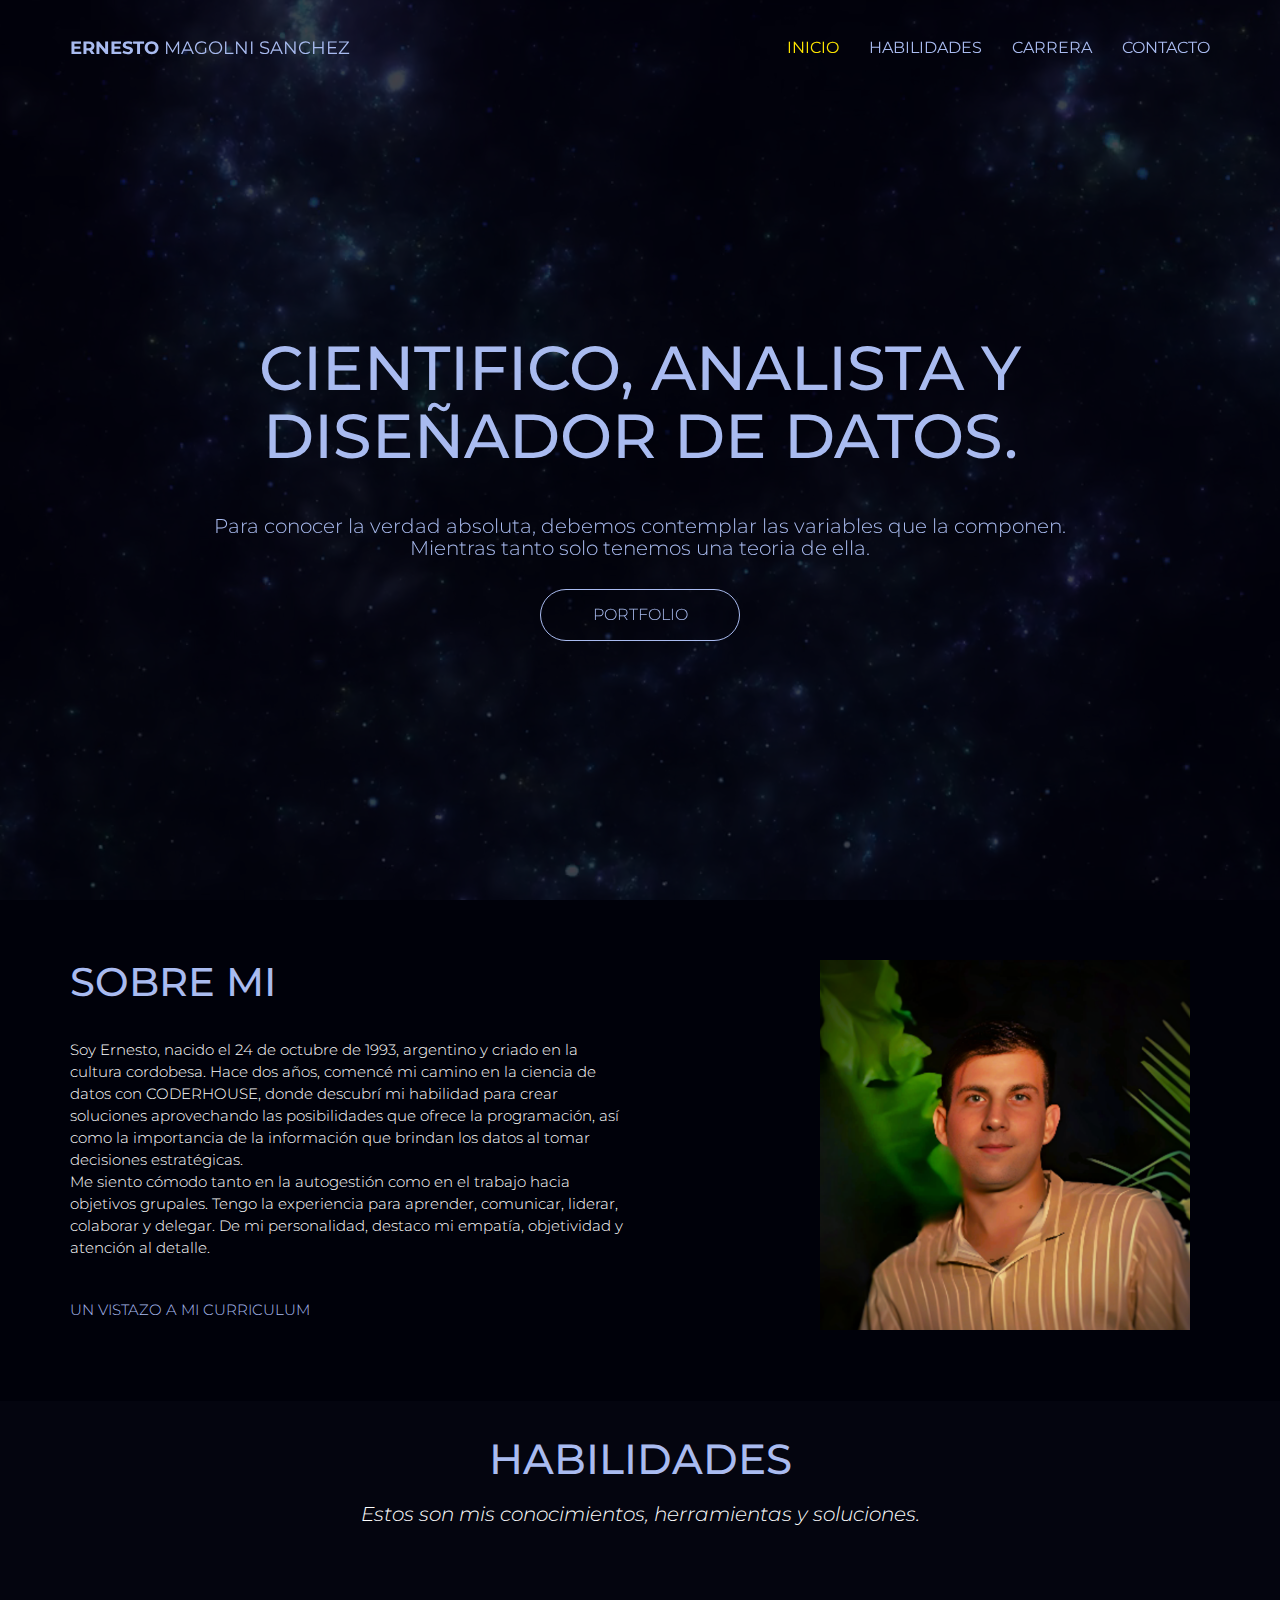
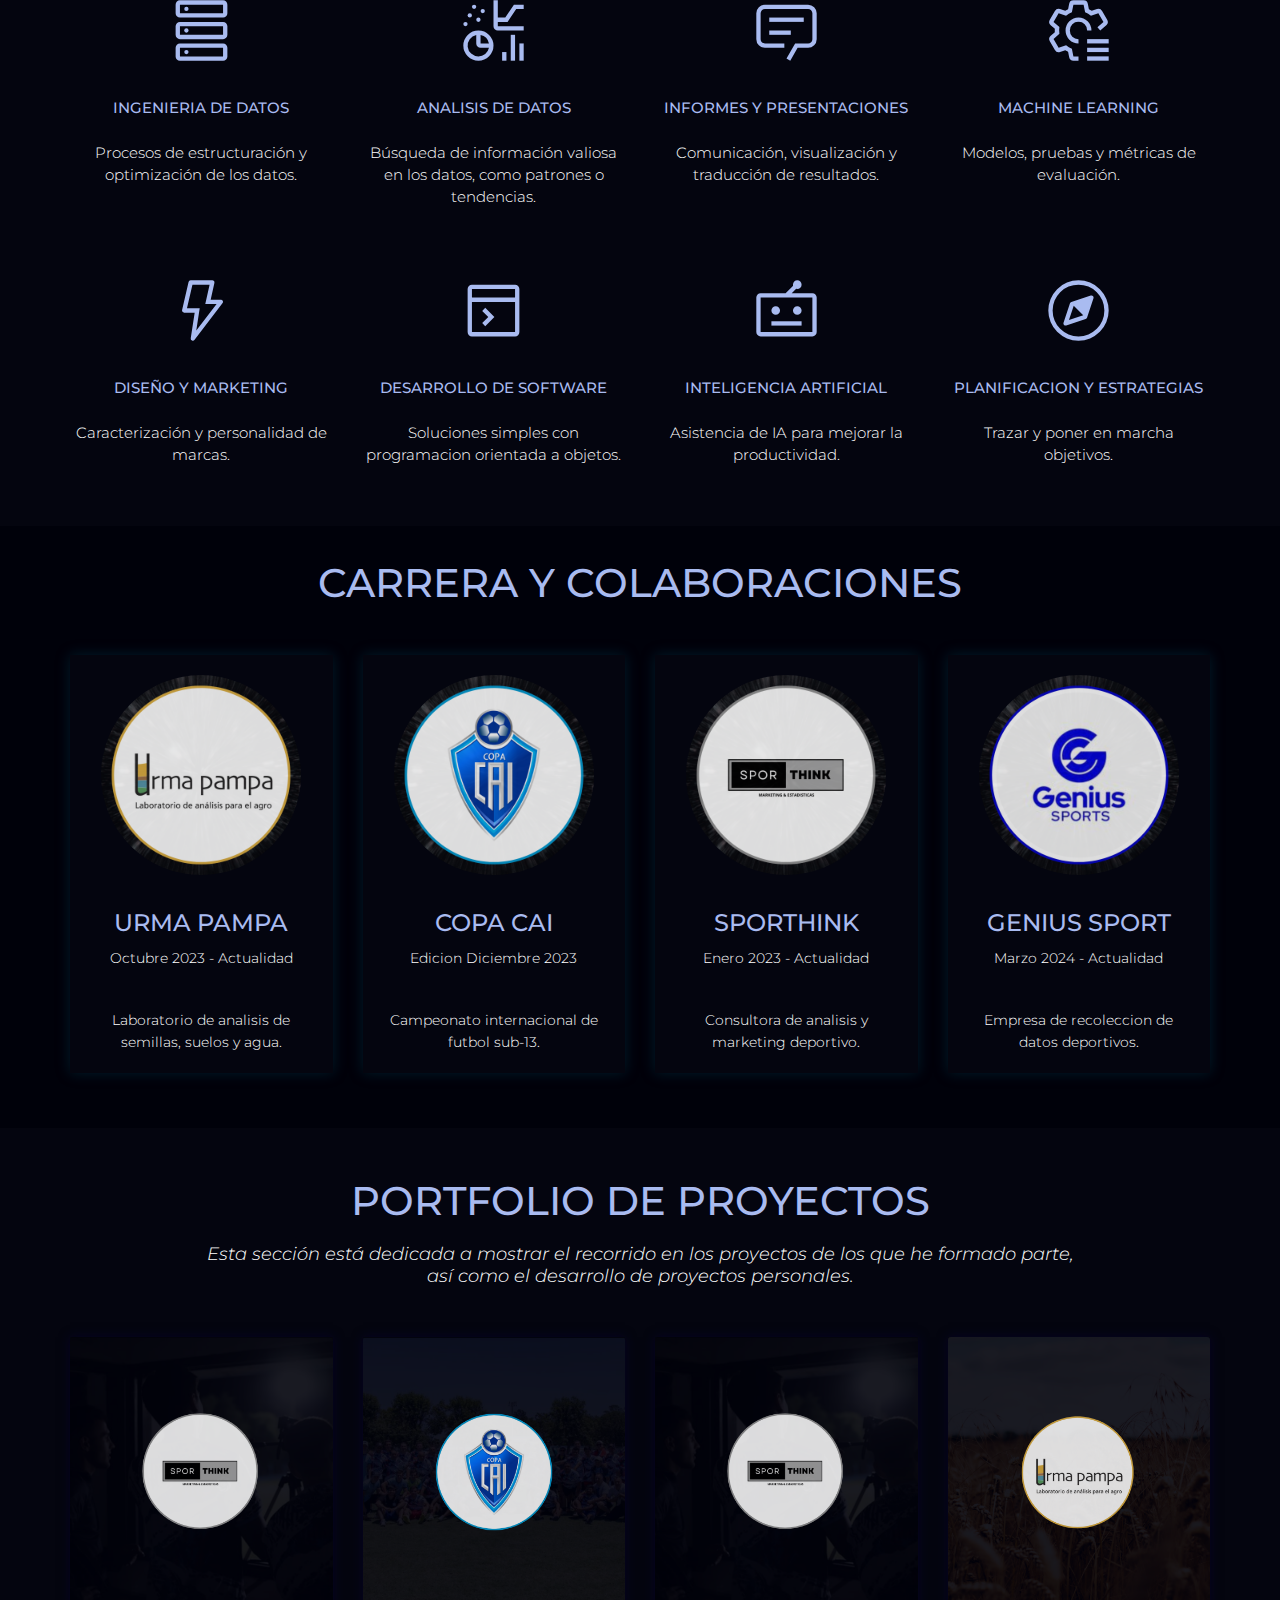
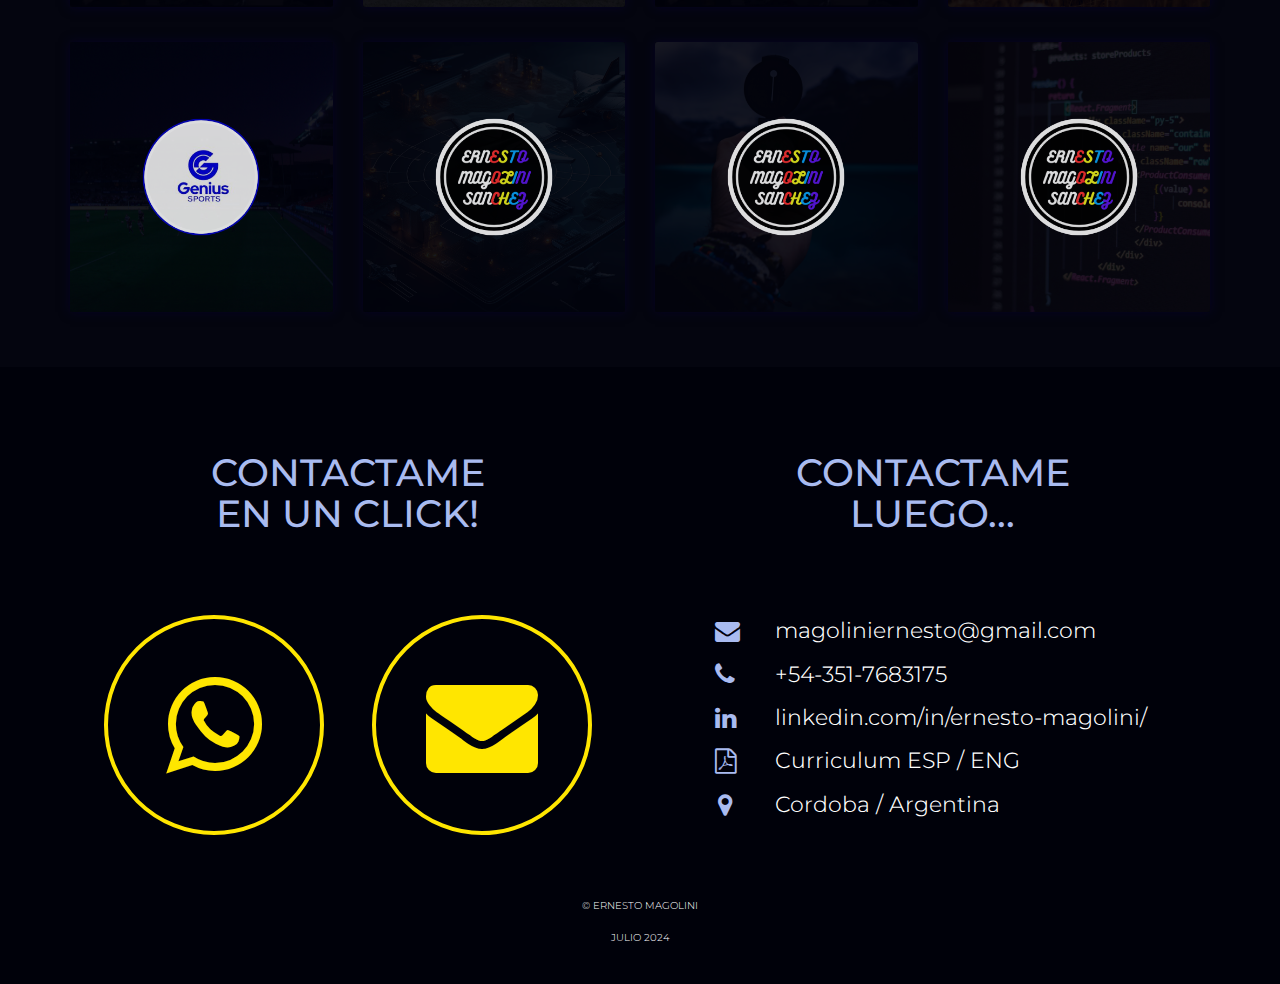
==== commit 23308484: "commit imagenes de 'carrera'" ====
--- a/index.html
+++ b/index.html
@@ -214,7 +214,7 @@
                     <div class="col-md-3 col-sm-6">
                         <div class="career-item">
                             <a href="https://copacai.com/" target="_blank">
-                                <img src="assets/img/logo_cai.png" alt="Copa CAI Aimar" class="img-circle team-img">
+                                <img src="assets/img/LOGO_CAI.png" alt="Copa CAI Aimar" class="img-circle team-img">
                             </a>
                             <div class="caption">
                                 <h3>COPA CAI</h3>
@@ -240,7 +240,7 @@
                     <div class="col-md-3 col-sm-6">
                         <div class="career-item">
                             <a href="https://geniussports.com/" target="_blank">
-                                <img src="assets/img/logo_genius.png" alt="Genius Sport" class="img-circle team-img">
+                                <img src="assets/img/LOGO_GENIUS.png" alt="Genius Sport" class="img-circle team-img">
                             </a>
                             <div class="caption">
                                 <h3>GENIUS SPORT</h3>
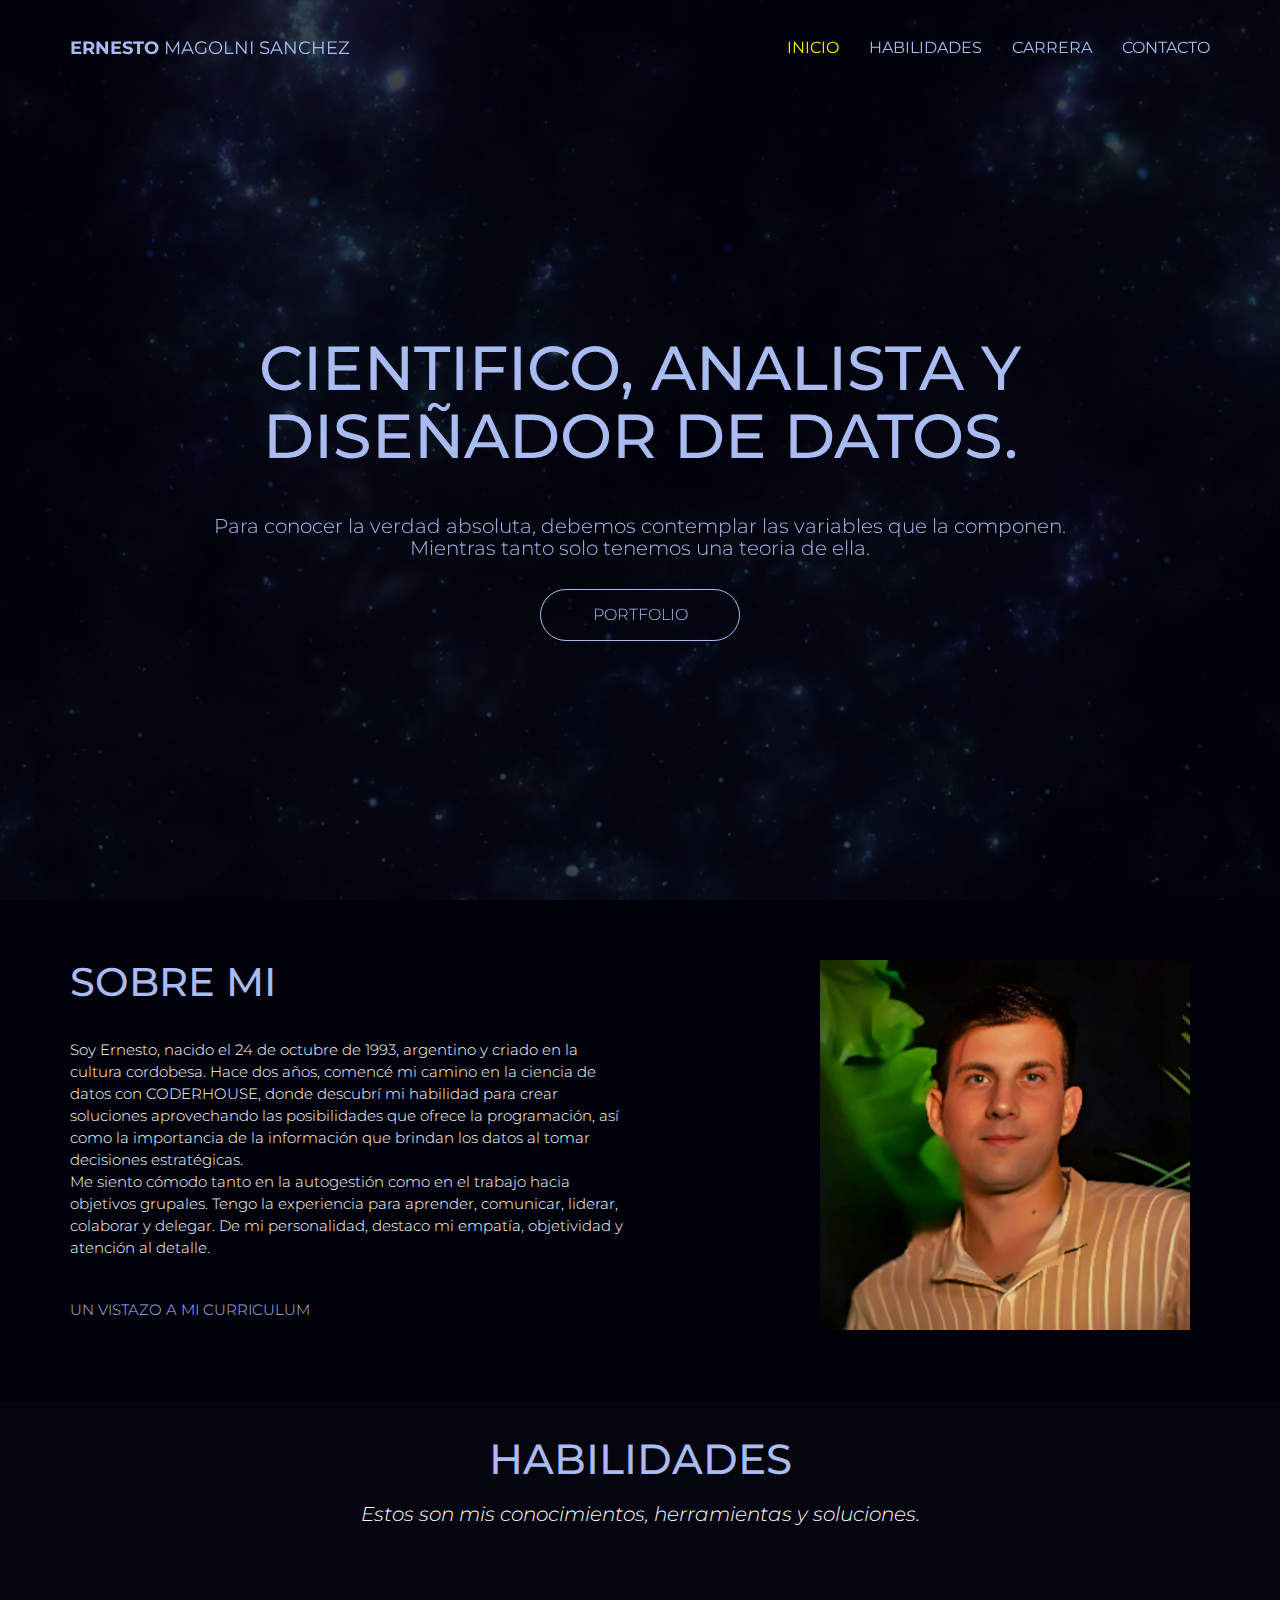
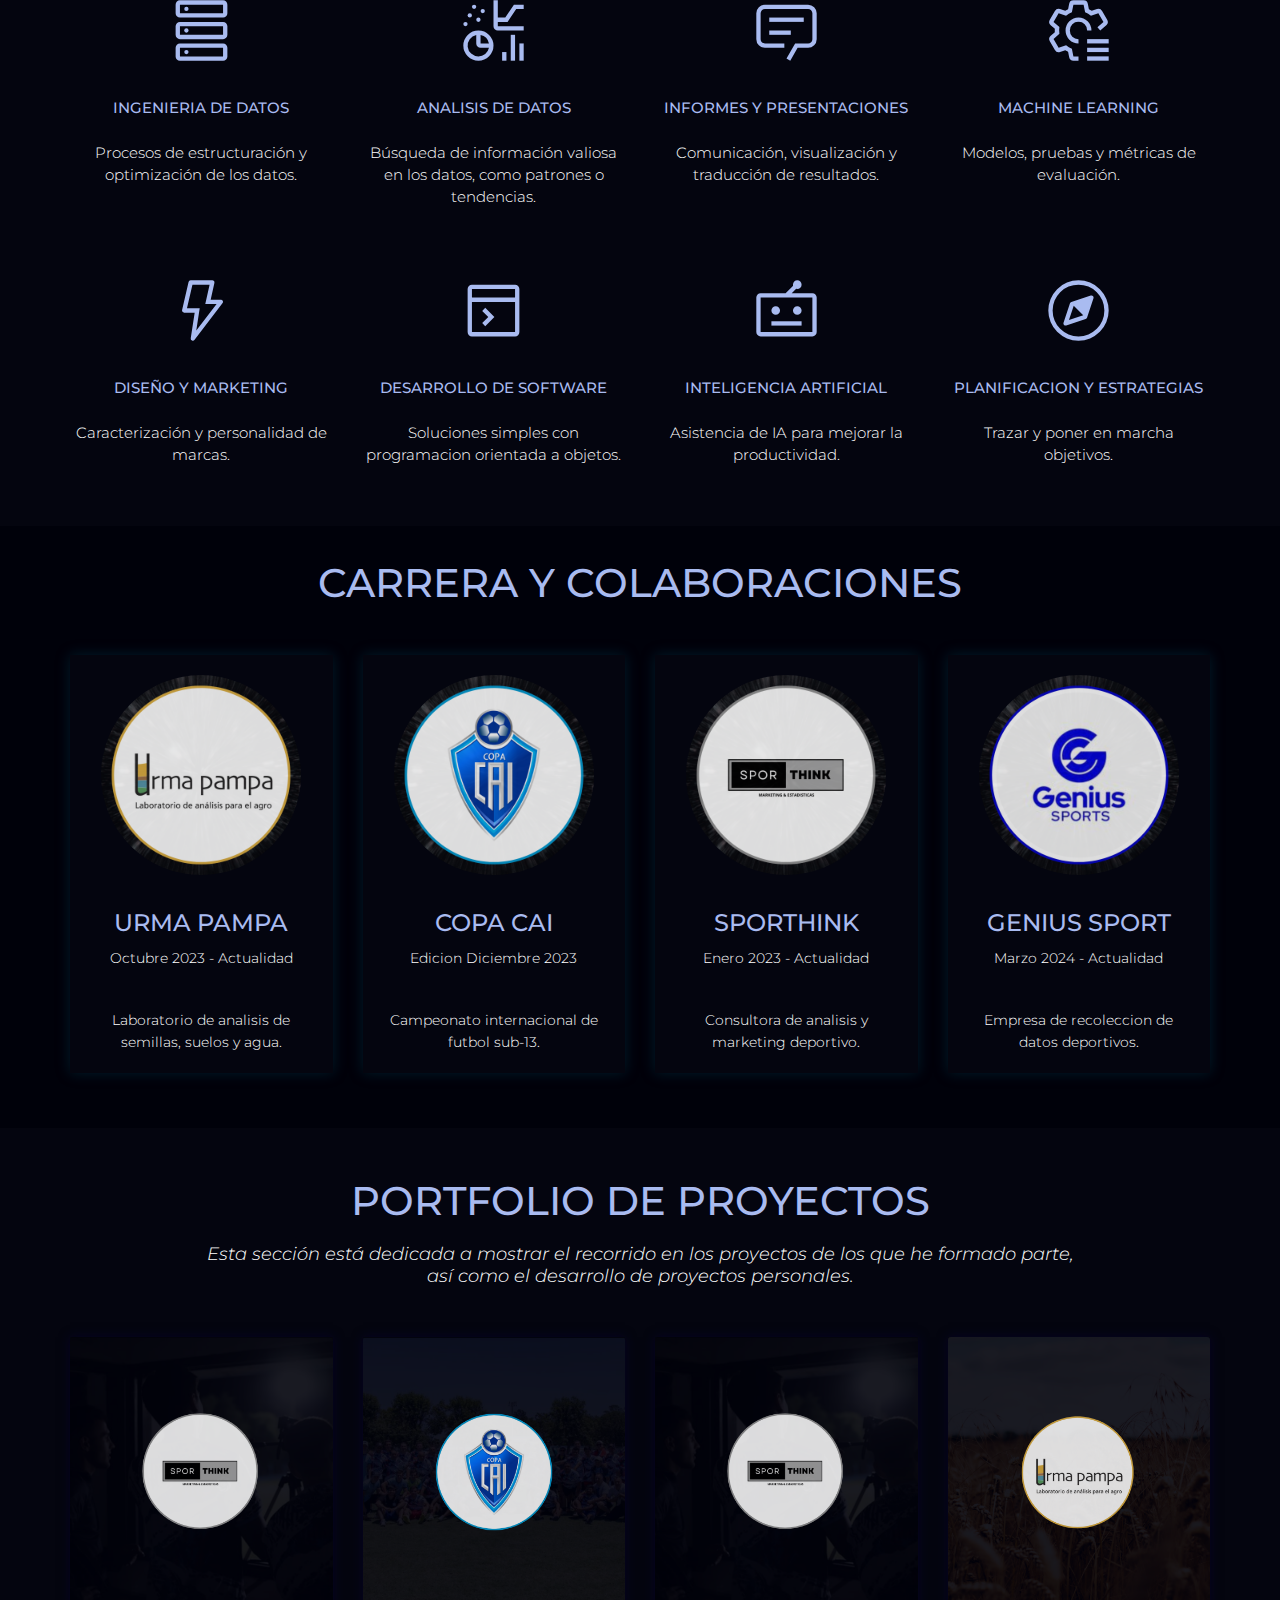
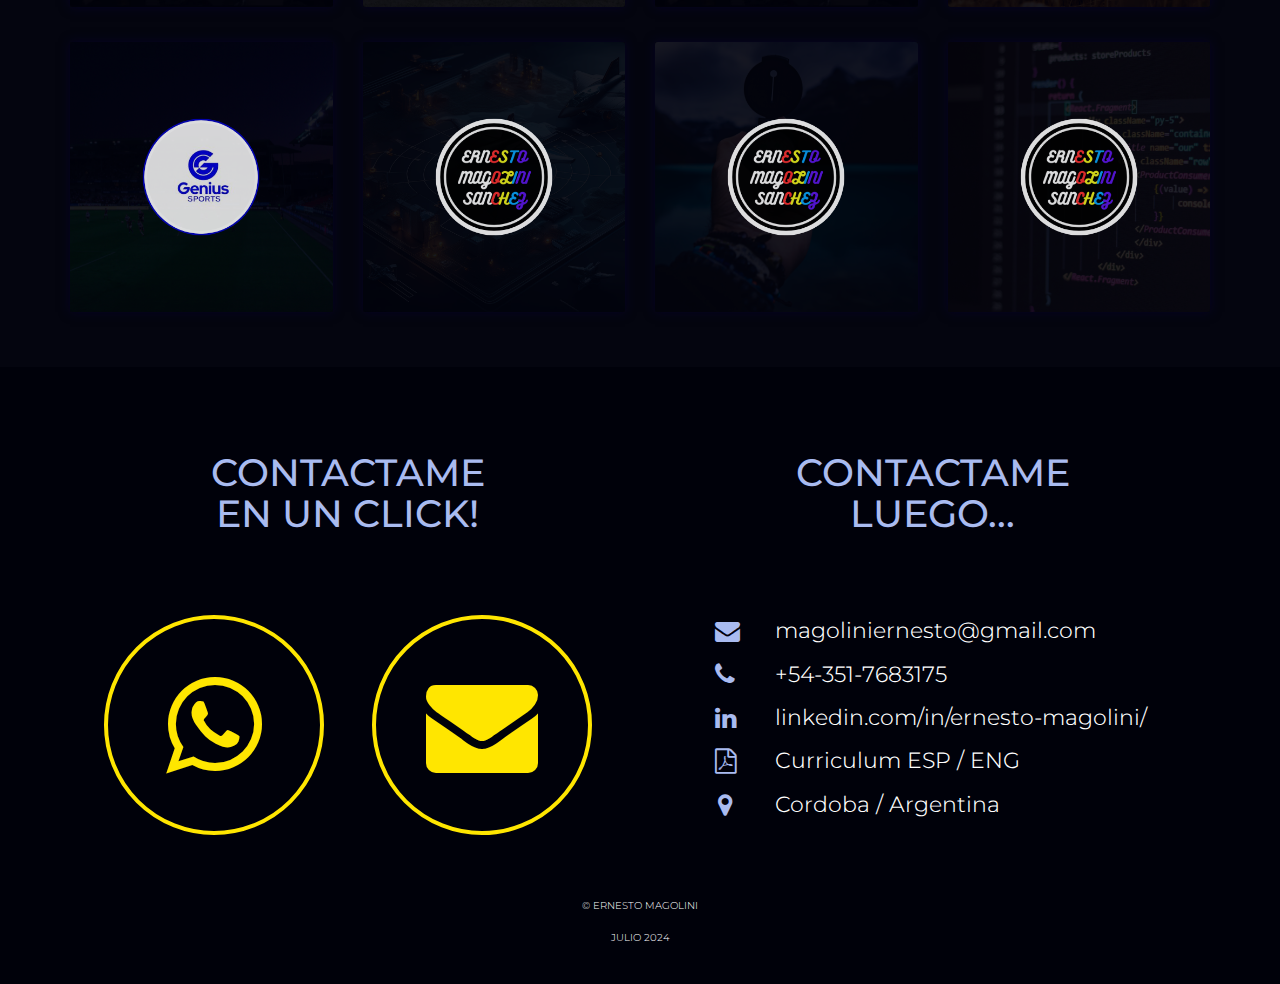
==== commit 9009f538: "commit imagenes extras jpg" ====
--- a/index.html
+++ b/index.html
@@ -98,7 +98,7 @@
                         <p><a href="#" data-toggle="modal" data-target="#myModal"> UN VISTAZO A MI CURRICULUM</a></p>
                     </div>
                     <div class="col-sm-6 hidden-xs">
-                        <img src="assets/img/numero_uno.png" class="img-fluid" alt="">
+                        <img src="assets/img/perfil.png" class="img-fluid" alt="">
                     </div>
                 </div>
             </div>
@@ -118,7 +118,7 @@
                         </button>
                     </div>
                     <div class="modal-body text-center">
-                        <img src="assets/img/CV_ESP.png" class="img-fluid" style="max-width: 100%; max-height: 100vh;" alt="Foto de Ernesto">
+                        <img src="assets/img/CV_ESPAÑOL.jpg" class="img-fluid" style="max-width: 100%; max-height: 100vh;" alt="Foto de Ernesto">
                     </div>
                 </div>
             </div>
--- a/assets/css/style.css
+++ b/assets/css/style.css
@@ -545,25 +545,25 @@
     background: url(../img/portfolio-hero.jpg) no-repeat center / cover;     
 }
 .fondo_hero_GENIUS {
-    background: url(../img/fondo_hero_GEN.png) no-repeat center / cover;     
+    background: url(../img/fondo_hero_GENIUS.jpg) no-repeat center / cover;     
 }
 .fondo_hero_PORTF {
-    background: url(../img/fondo_hero_PORTF.png) no-repeat center / cover;     
+    background: url(../img/fondo_hero_PORTAFOLIO.jpg) no-repeat center / cover;     
 }
 .fondo_hero_ESTRATEGIA {
-    background: url(../img/fondo_hero_ESTR.png) no-repeat center / cover;     
+    background: url(../img/fondo_hero_ESTRATEGIA.jpg) no-repeat center / cover;     
 } 
 .fondo_hero_SPTK {
-    background: url(../img/fondo_hero_SP2.png) no-repeat center / cover;     
+    background: url(../img/fondo_hero_SP2.jpg) no-repeat center / cover;     
 }
 .fondo_hero_URMA {
-    background: url(../img/fondo_hero_URMA.png) no-repeat center / cover;     
+    background: url(../img/fondo_hero_URMA.jpg) no-repeat center / cover;     
 }
 .fondo_hero_CAI {
-    background: url(../img/fondo_hero_CAI.png) no-repeat center / cover;     
+    background: url(../img/fondo_hero_CAI.jpg) no-repeat center / cover;     
 }
 .fondo_hero_SES {
-    background: url(../img/fondo_hero_SES.png) no-repeat center / cover;     
+    background: url(../img/fondo_hero_SES.jpg) no-repeat center / cover;     
 } 
 .contact-hero {
       background: url(../img/contact-hero.jpg) no-repeat center / cover;     
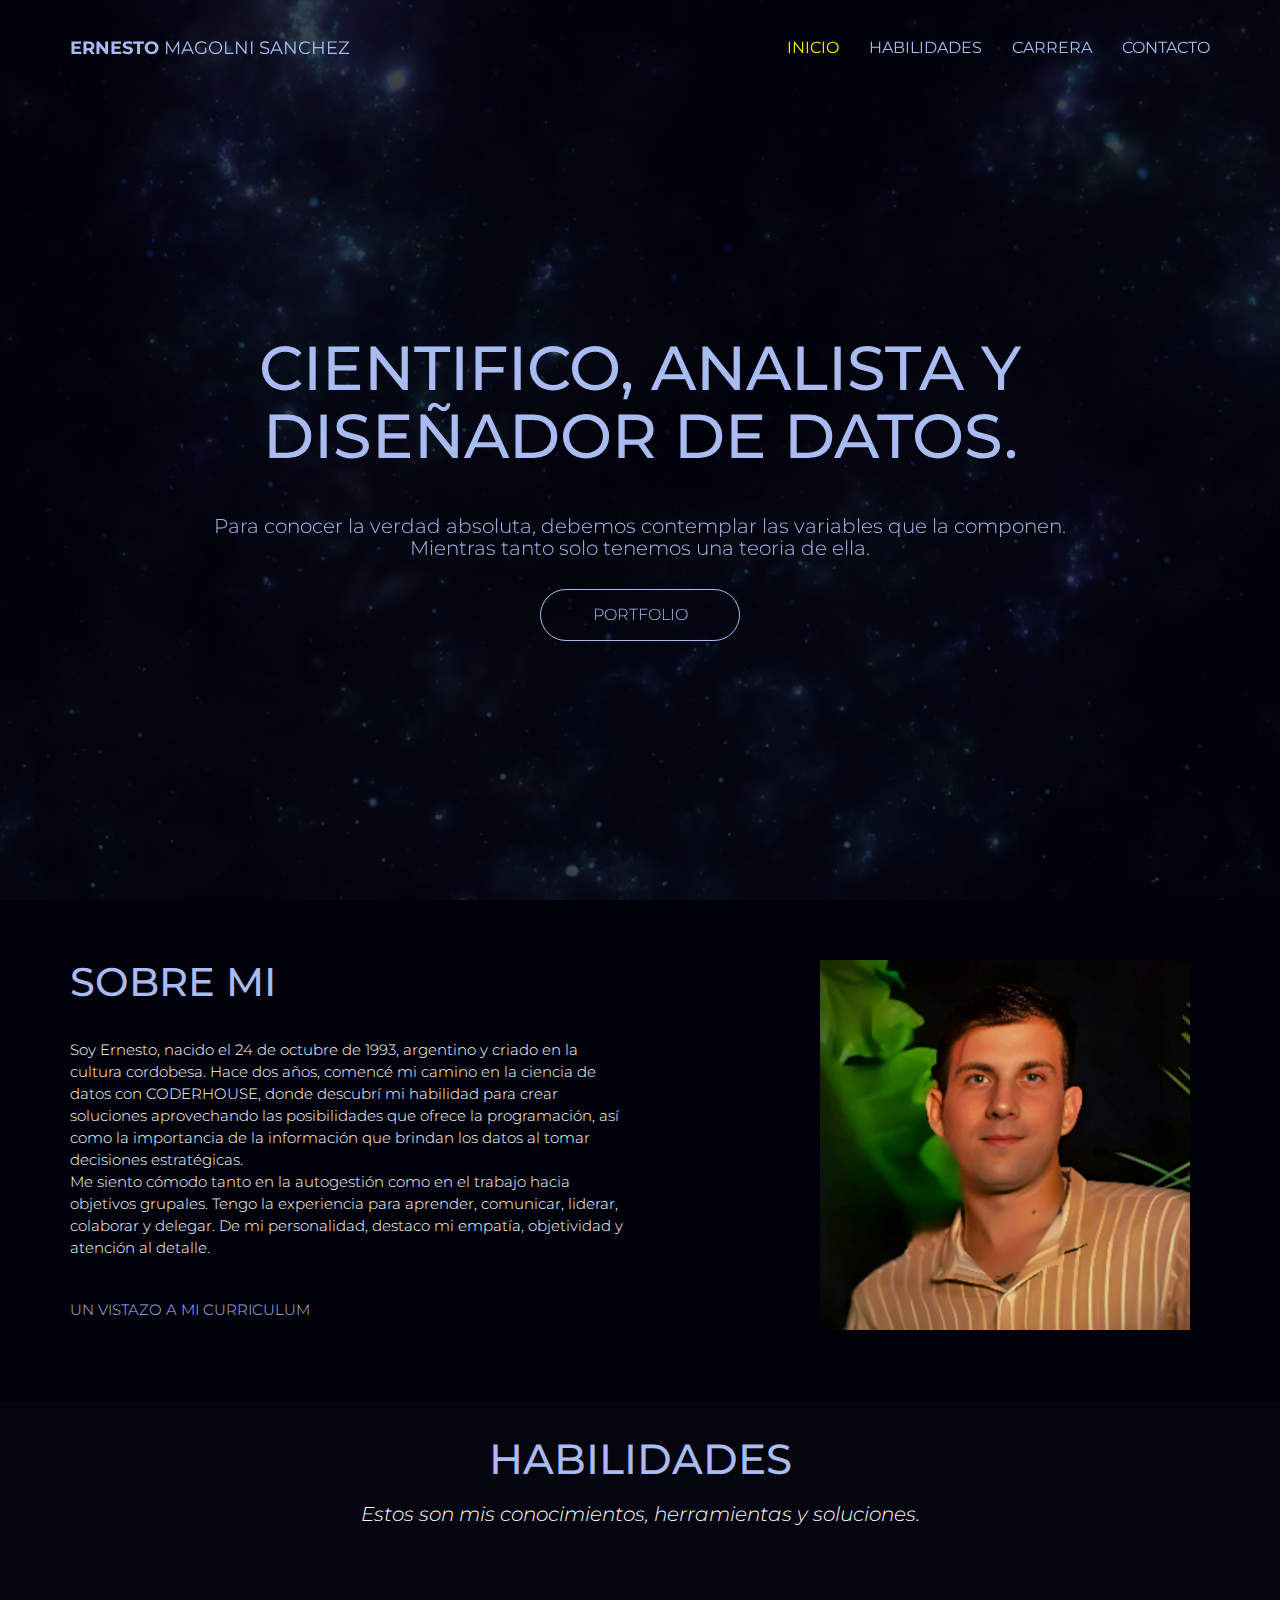
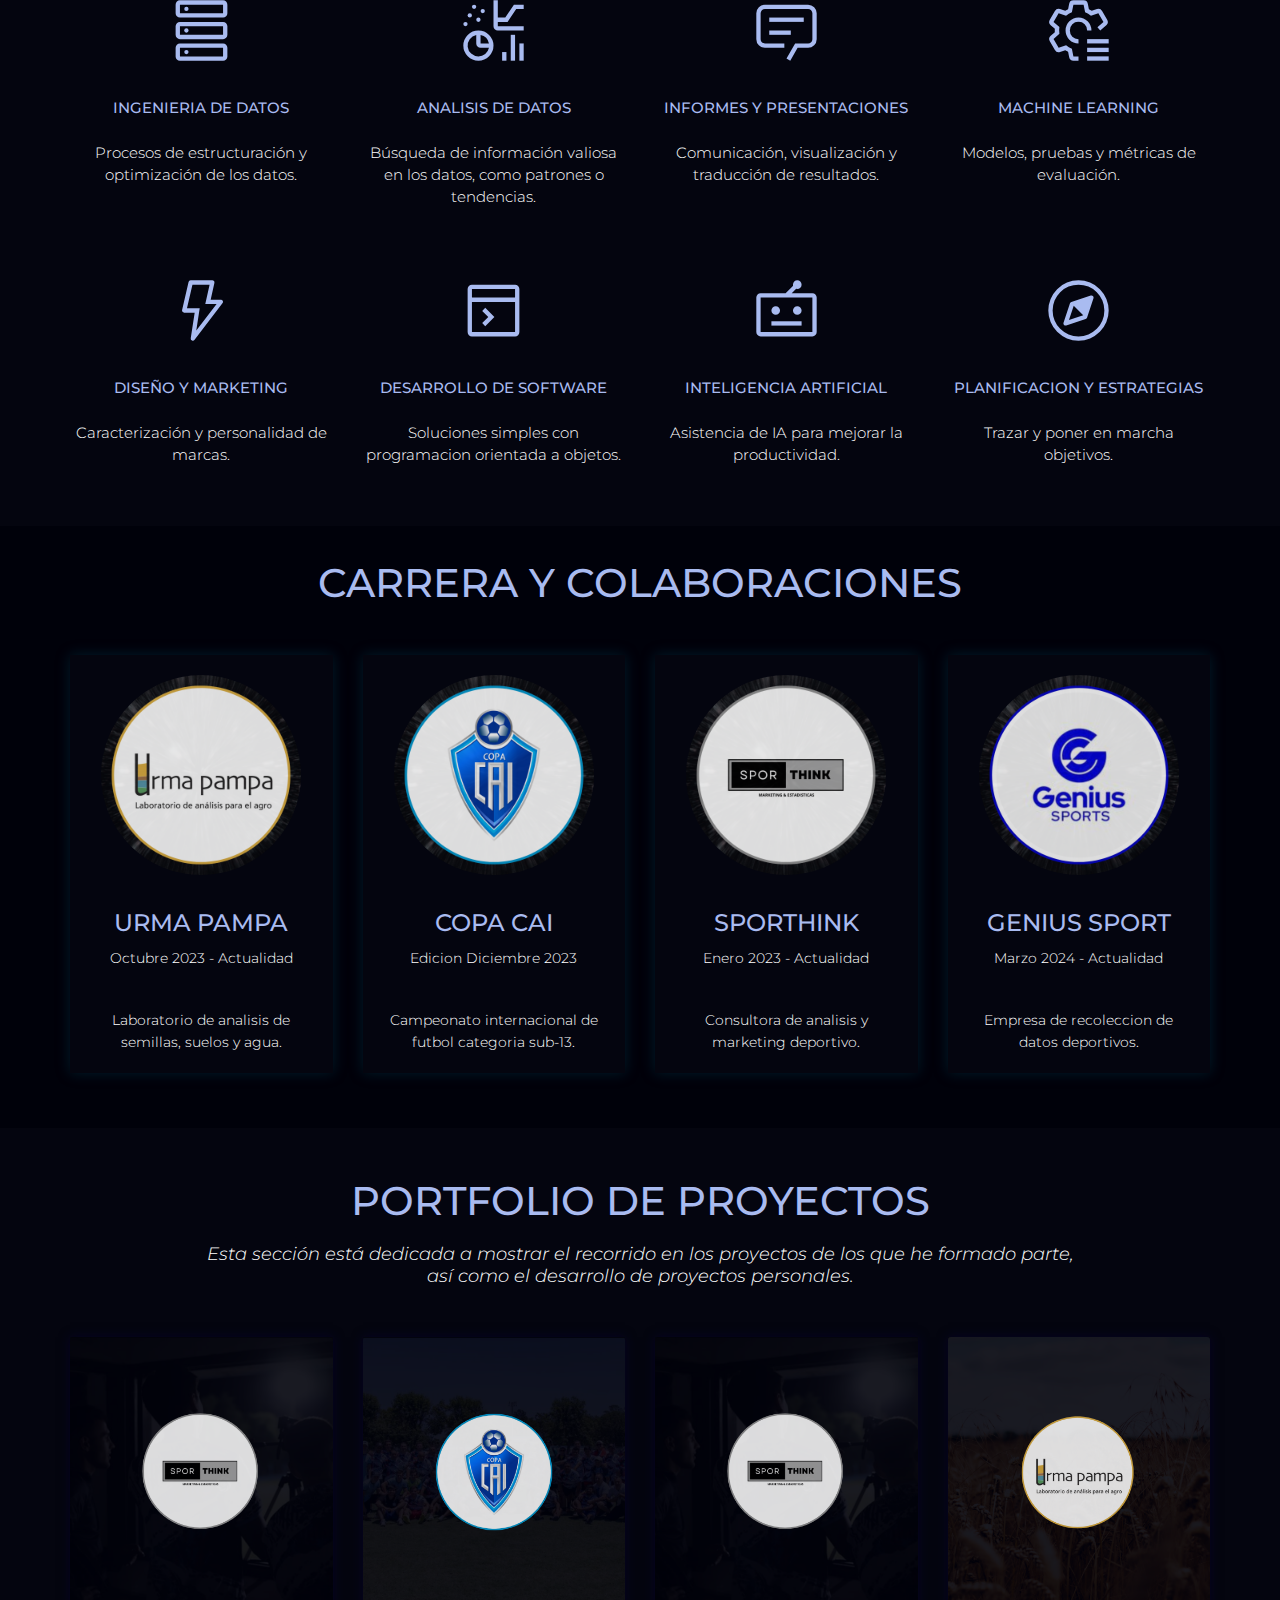
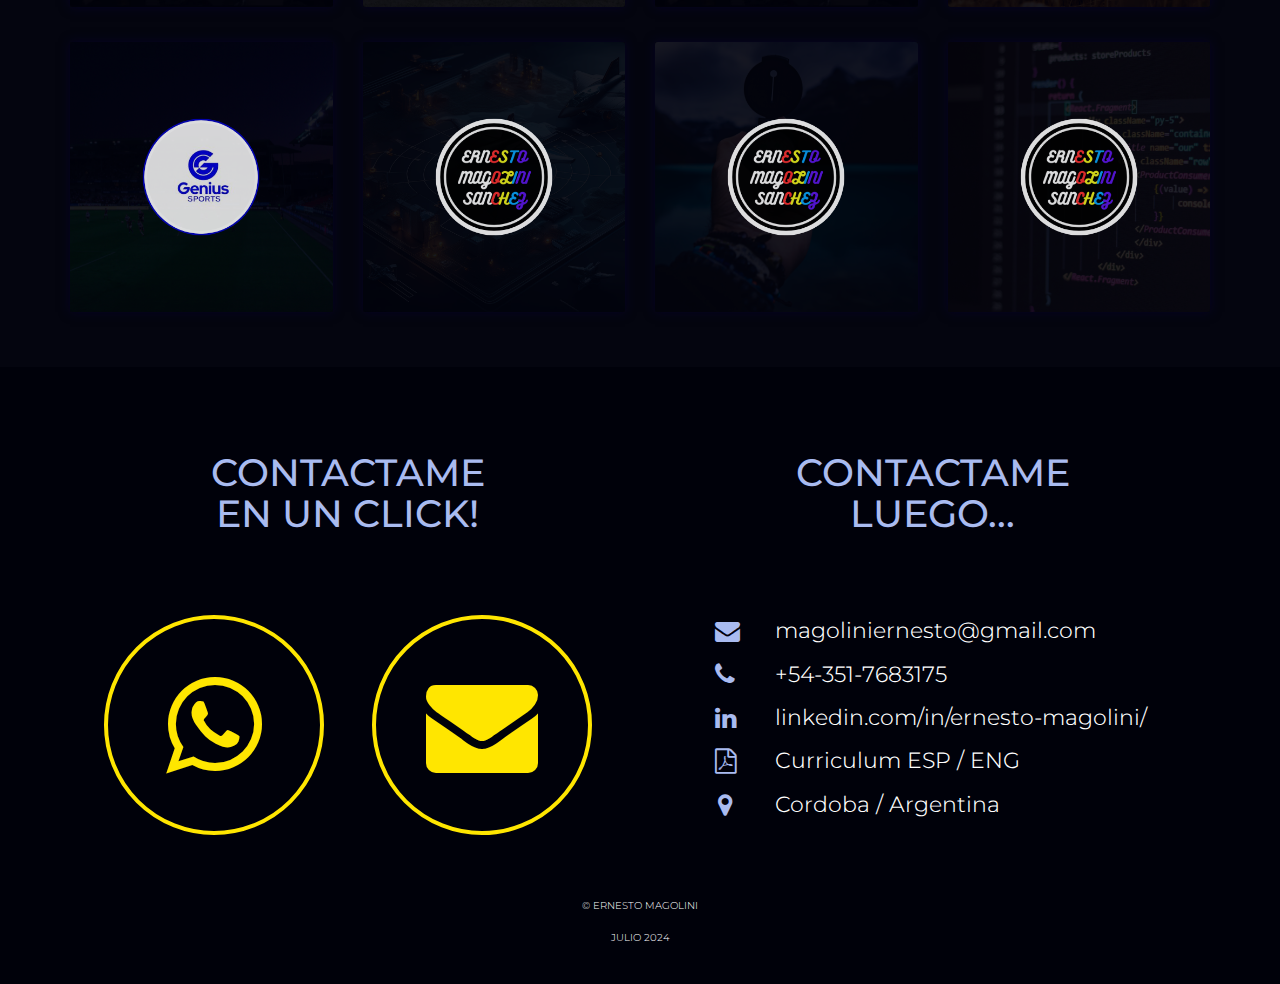
==== commit d43d469b: "commit descripcion copa cai" ====
--- a/index.html
+++ b/index.html
@@ -219,7 +219,7 @@
                             <div class="caption">
                                 <h3>COPA CAI</h3>
                                 <p>Edicion Diciembre 2023</p>
-                                <p>Campeonato internacional de futbol sub-13.</p>
+                                <p>Campeonato internacional de futbol categoria sub-13.</p>
                             </div>
                         </div>
                     </div>
@@ -349,7 +349,7 @@
                         <li><i class="fa fa-envelope" aria-hidden="true"></i><a href="mailto:magoliniernesto@gmail.com">magoliniernesto@gmail.com</a></li>
                         <li><i class="fa fa-phone" aria-hidden="true"></i><a href="tel:+543517683175">+54-351-7683175</a></li>
                         <li><i class="fa fa-linkedin" aria-hidden="true"></i><a href="https://linkedin.com/in/ernesto-magolini/" target="_blank">linkedin.com/in/ernesto-magolini/</a></li>
-                        <li><i class="fa fa-file-pdf-o" aria-hidden="true"></i><a href="assets/pdf/CV_ERNEST.pdf.pdf" target="_blank">Curriculum ESP / ENG</a></li>
+                        <li><i class="fa fa-file-pdf-o" aria-hidden="true"></i><a href="assets/pdf/CV_ERNEST.pdf" target="_blank">Curriculum ESP / ENG</a></li>
                         <li><i class="fa fa-map-marker" aria-hidden="true"></i><a>Cordoba / Argentina</a></li> 
                     </ul>
                 </div>                
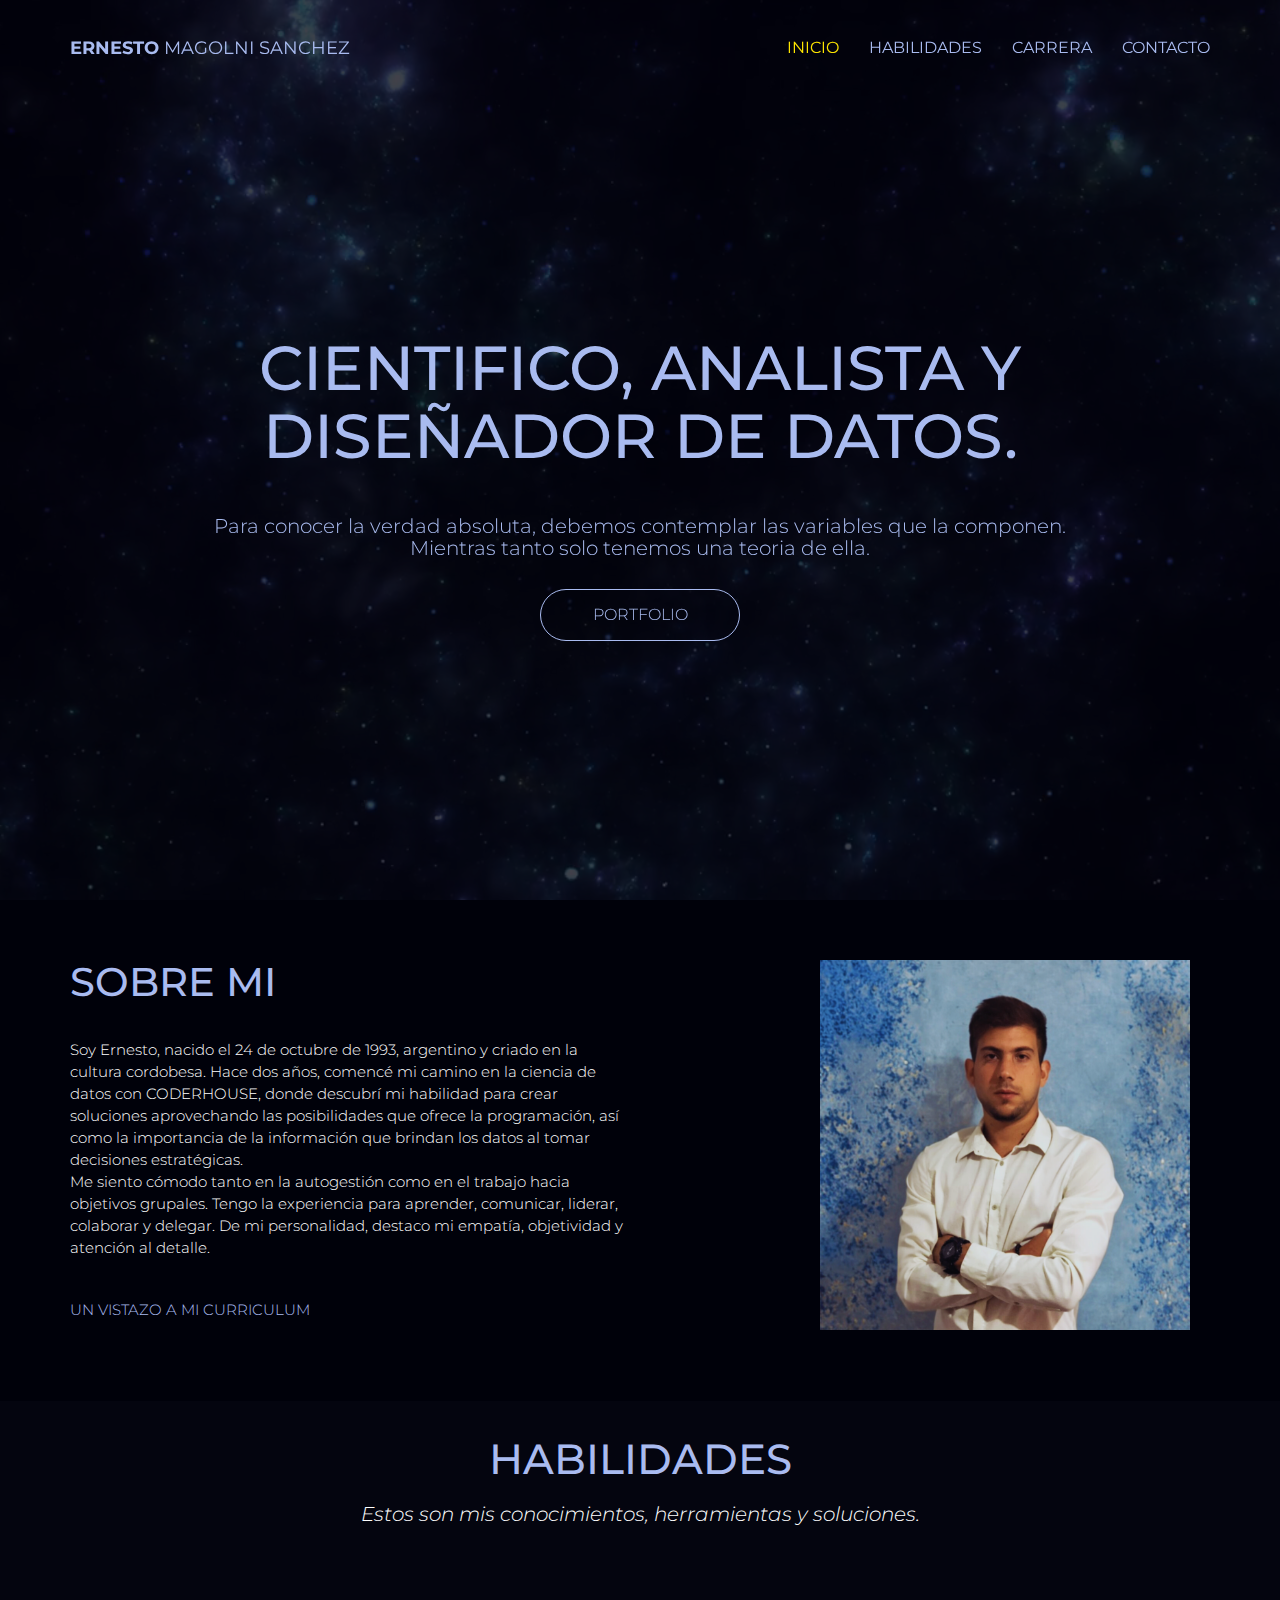
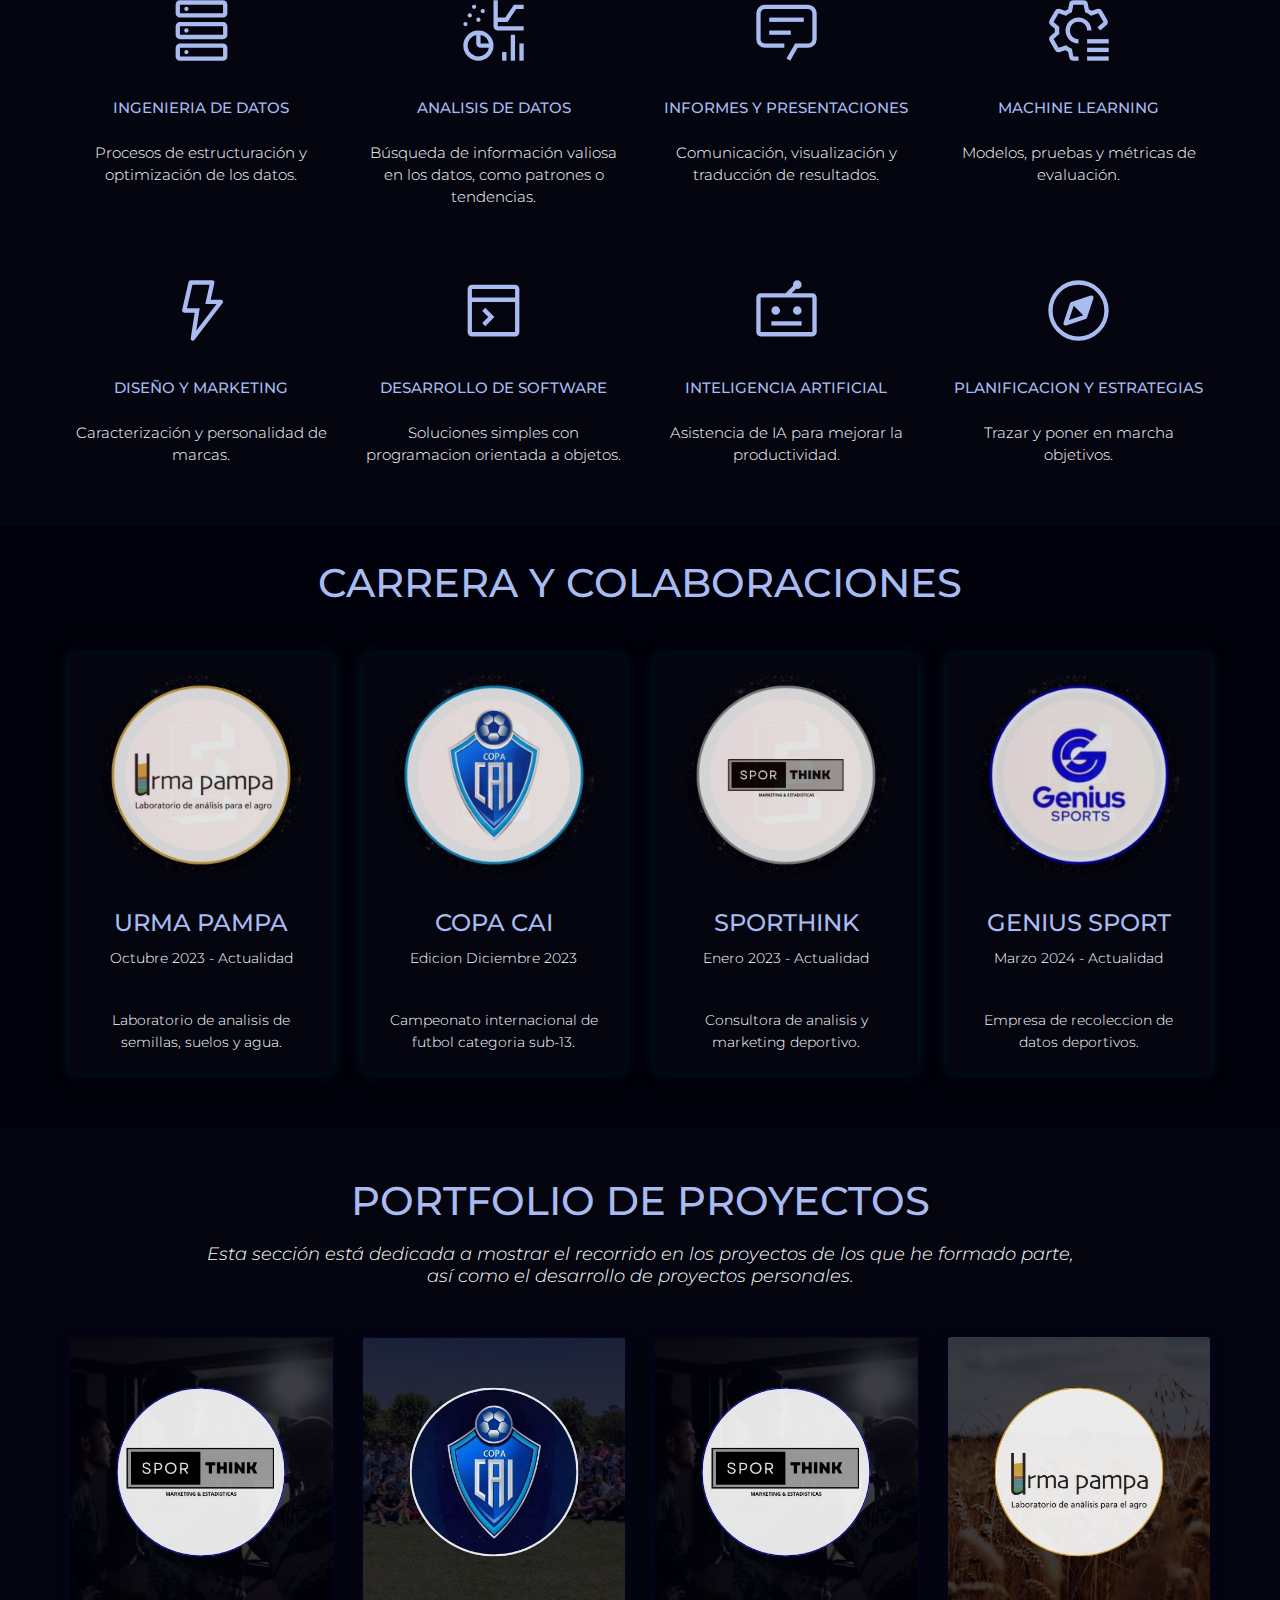
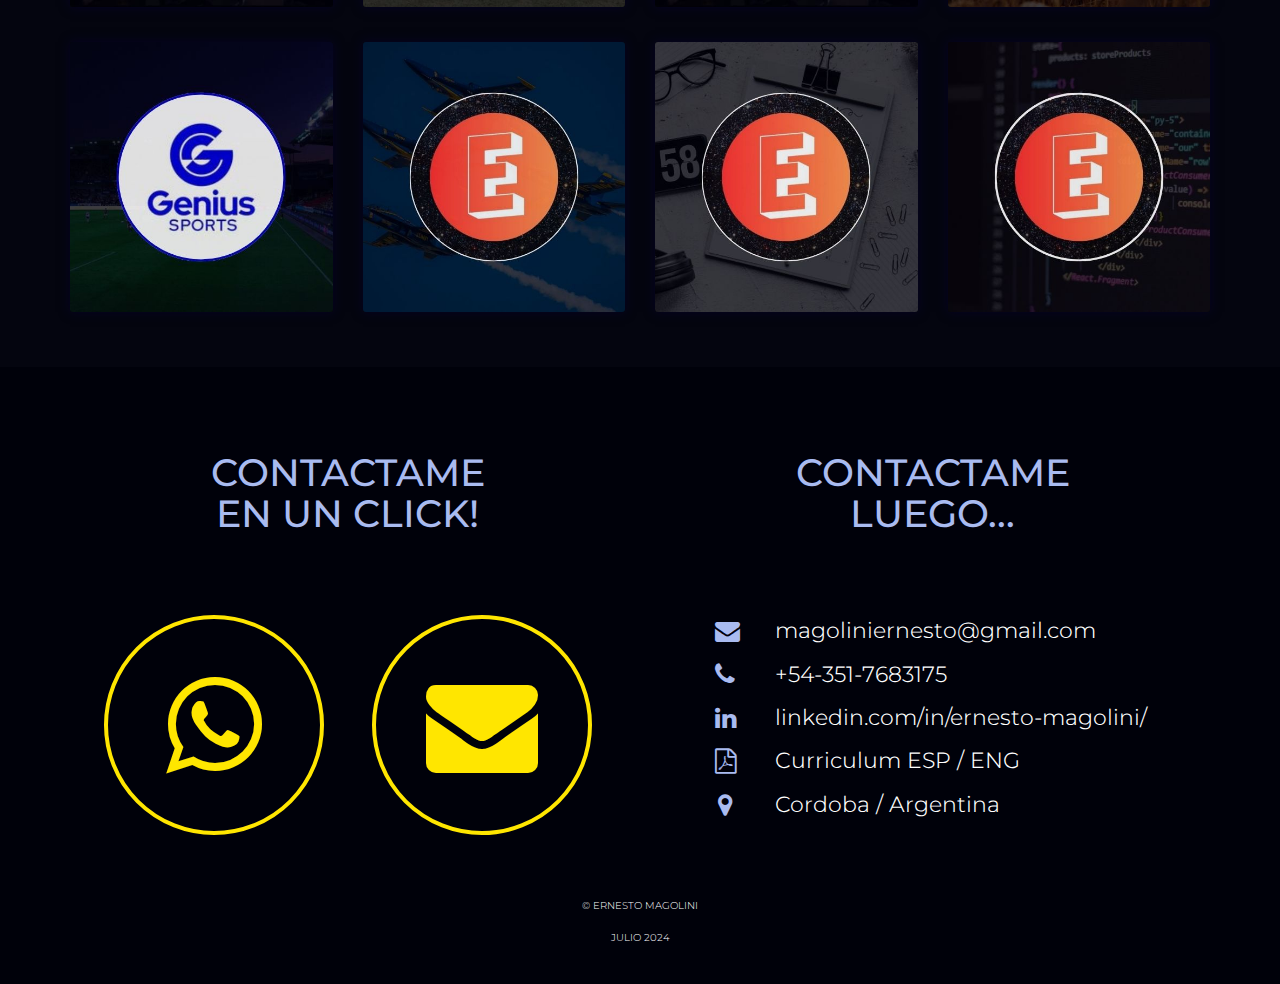
==== commit a9a379bc: "commit imagenes con nuevo logo" ====
--- a/index.html
+++ b/index.html
@@ -201,7 +201,7 @@
                     <div class="col-md-3 col-sm-6">
                         <div class="career-item">
                             <a href="https://www.instagram.com/urmapampa/?hl=es" target="_blank">
-                                <img src="assets/img/LOGO_URMA.png" alt="Laboratorio UrmaPampa" class="img-circle team-img">
+                                <img src="assets/img/carrera_urma.jpg" alt="Laboratorio UrmaPampa" class="img-circle team-img">
                             </a>
                             <div class="caption">
                                 <h3>URMA PAMPA</h3>
@@ -214,7 +214,7 @@
                     <div class="col-md-3 col-sm-6">
                         <div class="career-item">
                             <a href="https://copacai.com/" target="_blank">
-                                <img src="assets/img/LOGO_CAI.png" alt="Copa CAI Aimar" class="img-circle team-img">
+                                <img src="assets/img/carrera_cai.jpg" alt="Copa CAI Aimar" class="img-circle team-img">
                             </a>
                             <div class="caption">
                                 <h3>COPA CAI</h3>
@@ -227,7 +227,7 @@
                     <div class="col-md-3 col-sm-6">
                         <div class="career-item">
                             <a href="https://www.instagram.com/sporthink_agency/?hl=es" target="_blank">
-                                <img src="assets/img/LOGO_SPTK.png" alt="Sporthink" class="img-circle team-img">
+                                <img src="assets/img/carrera_sporthink.jpg" alt="Sporthink" class="img-circle team-img">
                             </a>
                             <div class="caption">
                                 <h3>SPORTHINK</h3>
@@ -240,7 +240,7 @@
                     <div class="col-md-3 col-sm-6">
                         <div class="career-item">
                             <a href="https://geniussports.com/" target="_blank">
-                                <img src="assets/img/LOGO_GENIUS.png" alt="Genius Sport" class="img-circle team-img">
+                                <img src="assets/img/carrera genius.jpg" alt="Genius Sport" class="img-circle team-img">
                             </a>
                             <div class="caption">
                                 <h3>GENIUS SPORT</h3>
@@ -264,56 +264,56 @@
                 <div class="row">                    
                     <div class="col-lg-3 col-md-4 col-xs-6">
                         <div class="portfolio-item">
-                            <img src="assets/img/por_sptk.png" class="img-res" alt="">
+                            <img src="assets/img/tapa_sporthink.jpg" class="img-res" alt="">
                             <h4 class="portfolio-item-title">ANÁLISIS DE EQUIPO, FORTALEZAS Y DEBILIDADES</h4>
                             <a href="sporthink_fort_deb.html" target="_blank"><i class="fa fa-arrow-right" aria-hidden="true"></i></a>
                         </div>
                     </div>
                     <div class="col-lg-3 col-md-4 col-xs-6">
                         <div class="portfolio-item">
-                            <img src="assets/img/por_cai.png" class="img-res" alt="">
+                            <img src="assets/img/tapa_cai.jpg" class="img-res" alt="">
                             <h4 class="portfolio-item-title">INFORMACIÓN SOBRE EL TORNEO</h4>
                             <a href="copa_cai.html" target="_blank"><i class="fa fa-arrow-right" aria-hidden="true"></i></a>
                         </div><!-- /.portfolio-item -->
                     </div>
                     <div class="col-lg-3 col-md-4 col-xs-6">
                         <div class="portfolio-item">
-                            <img src="assets/img/por_sptk.png" class="img-res" alt="">
+                            <img src="assets/img/tapa_sporthink.jpg" class="img-res" alt="">
                             <h4 class="portfolio-item-title">ANÁLISIS DE RENDIMIENTO INDIVIDUAL</h4>
                             <a href="sporthink_individual.html" target="_blank"><i class="fa fa-arrow-right" aria-hidden="true"></i></a>
                         </div>
                     </div>
                     <div class="col-lg-3 col-md-4 col-xs-6">
                         <div class="portfolio-item">
-                            <img src="assets/img/por_urma.png" class="img-res" alt="">
+                            <img src="assets/img/tapa_urma.jpg" class="img-res" alt="">
                             <h4 class="portfolio-item-title">TRADUCCIÓN DE DATOS HISTÓRICOS SOBRE EL AGRO</h4>
                             <a href="urma_pampa.html" target="_blank"><i class="fa fa-arrow-right" aria-hidden="true"></i></a>
                         </div><!-- /.portfolio-item -->
                     </div>
                     <div class="col-lg-3 col-md-4 col-xs-6">
                         <div class="portfolio-item">
-                            <img src="assets/img/por_genius.png" class="img-res" alt="">
+                            <img src="assets/img/tapa_genius.jpg" class="img-res" alt="">
                             <h4 class="portfolio-item-title">SCOUTING DE DATOS</h4>
                             <a href="genius.html" target="_blank"><i class="fa fa-arrow-right" aria-hidden="true"></i></a>
                         </div><!-- /.portfolio-item -->
                     </div>
                     <div class="col-lg-3 col-md-4 col-xs-6">
                         <div class="portfolio-item">
-                            <img src="assets/img/por_ses.png" class="img-res" alt="">
+                            <img src="assets/img/tapa_poker.jpg" class="img-res" alt="">
                             <h4 class="portfolio-item-title">SESGO DE SUPERVIVENCIA EN EL PÓKER</h4>
                             <a href="poker_sesgo.html" target="_blank"><i class="fa fa-arrow-right" aria-hidden="true"></i></a>
                         </div><!-- /.portfolio-item -->
                     </div>
                     <div class="col-lg-3 col-md-4 col-xs-6">
                         <div class="portfolio-item">
-                            <img src="assets/img/por_estrateg.png" class="img-res" alt="">
+                            <img src="assets/img/tapa_estrategia.jpg" class="img-res" alt="">
                             <h4 class="portfolio-item-title">ESTRATEGIA PARA CONCRETAR METAS</h4>
                             <a href="estrategia.html" target="_blank"><i class="fa fa-arrow-right" aria-hidden="true"></i></a>
                         </div><!-- /.portfolio-item -->
                     </div>
                     <div class="col-lg-3 col-md-4 col-xs-6">
                         <div class="portfolio-item">
-                            <img src="assets/img/por_port.png" class="img-res" alt="">
+                            <img src="assets/img/tapa_sitioweb.jpg" class="img-res" alt="">
                             <h4 class="portfolio-item-title">DISEÑO DE PORTAFOLIO WEB</h4>
                             <a href="sitio_web.html" target="_blank"><i class="fa fa-arrow-right" aria-hidden="true"></i></a>
                         </div><!-- /.portfolio-item -->
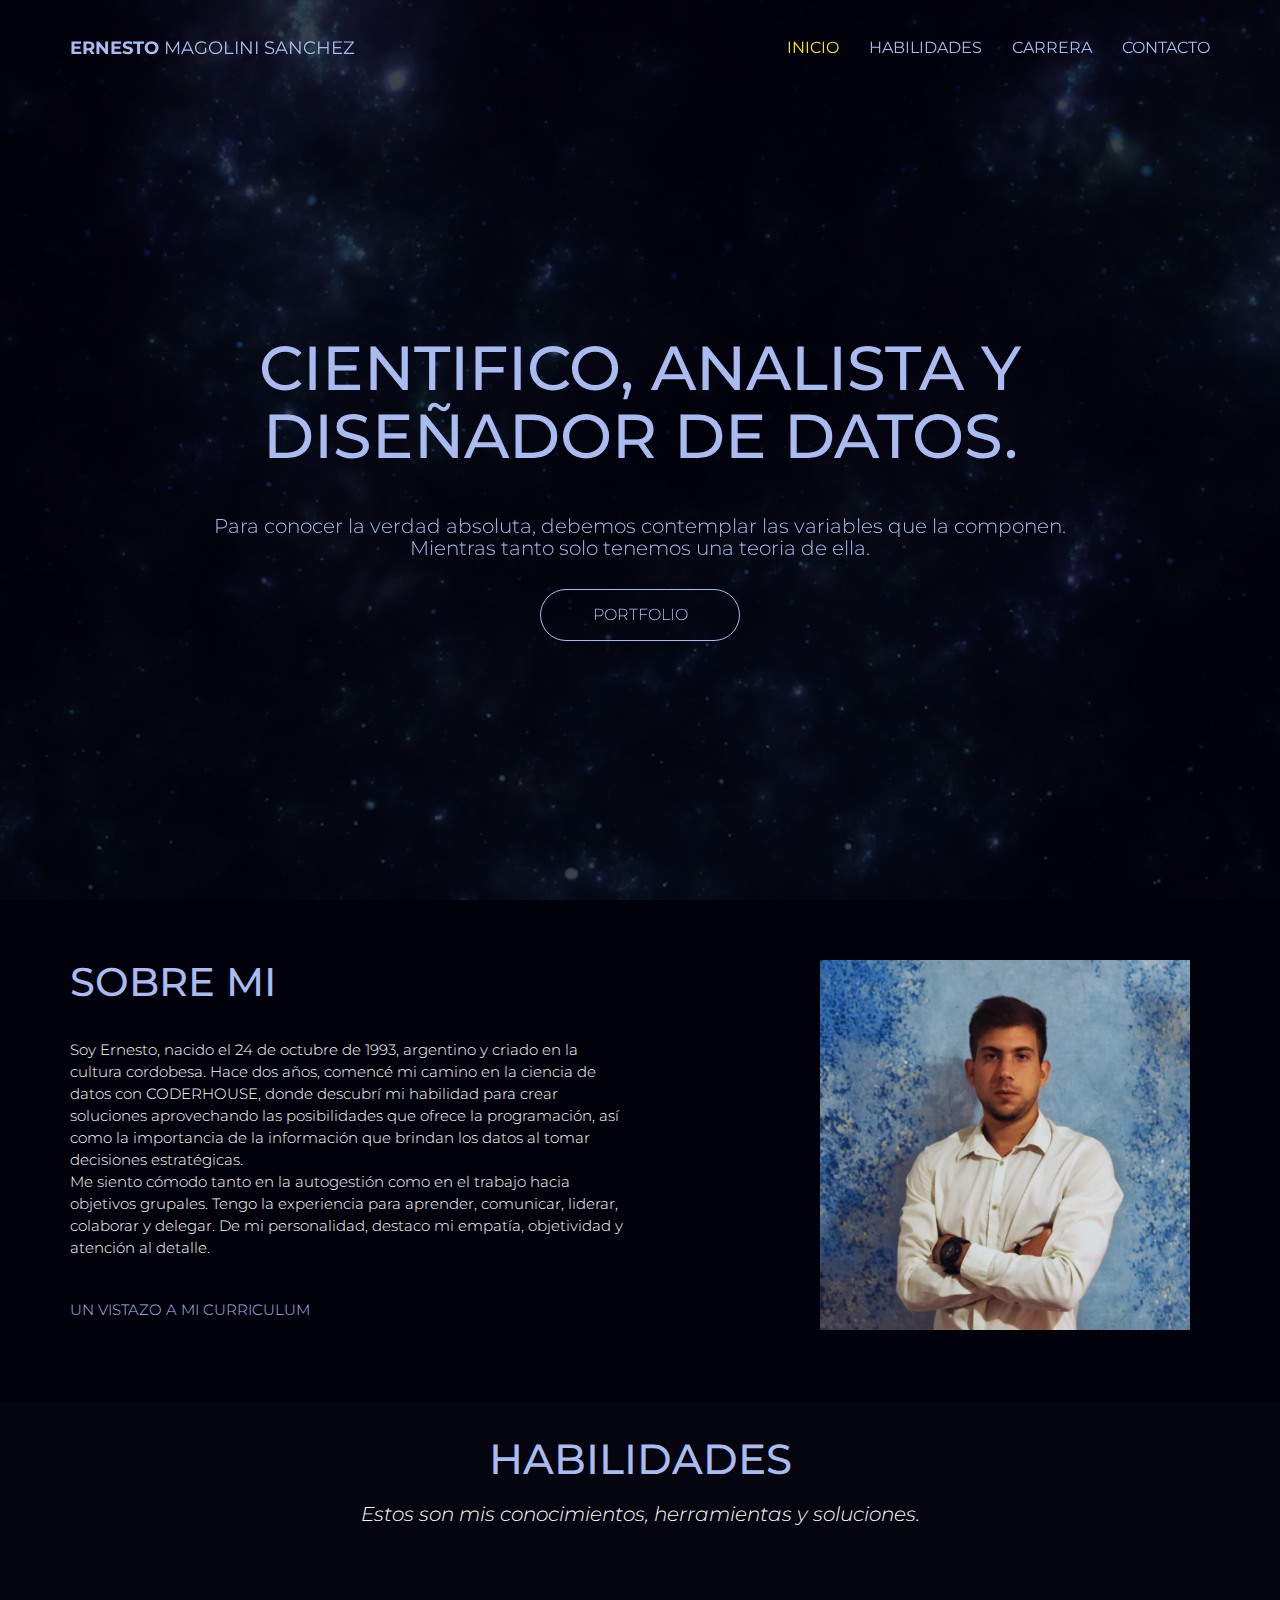
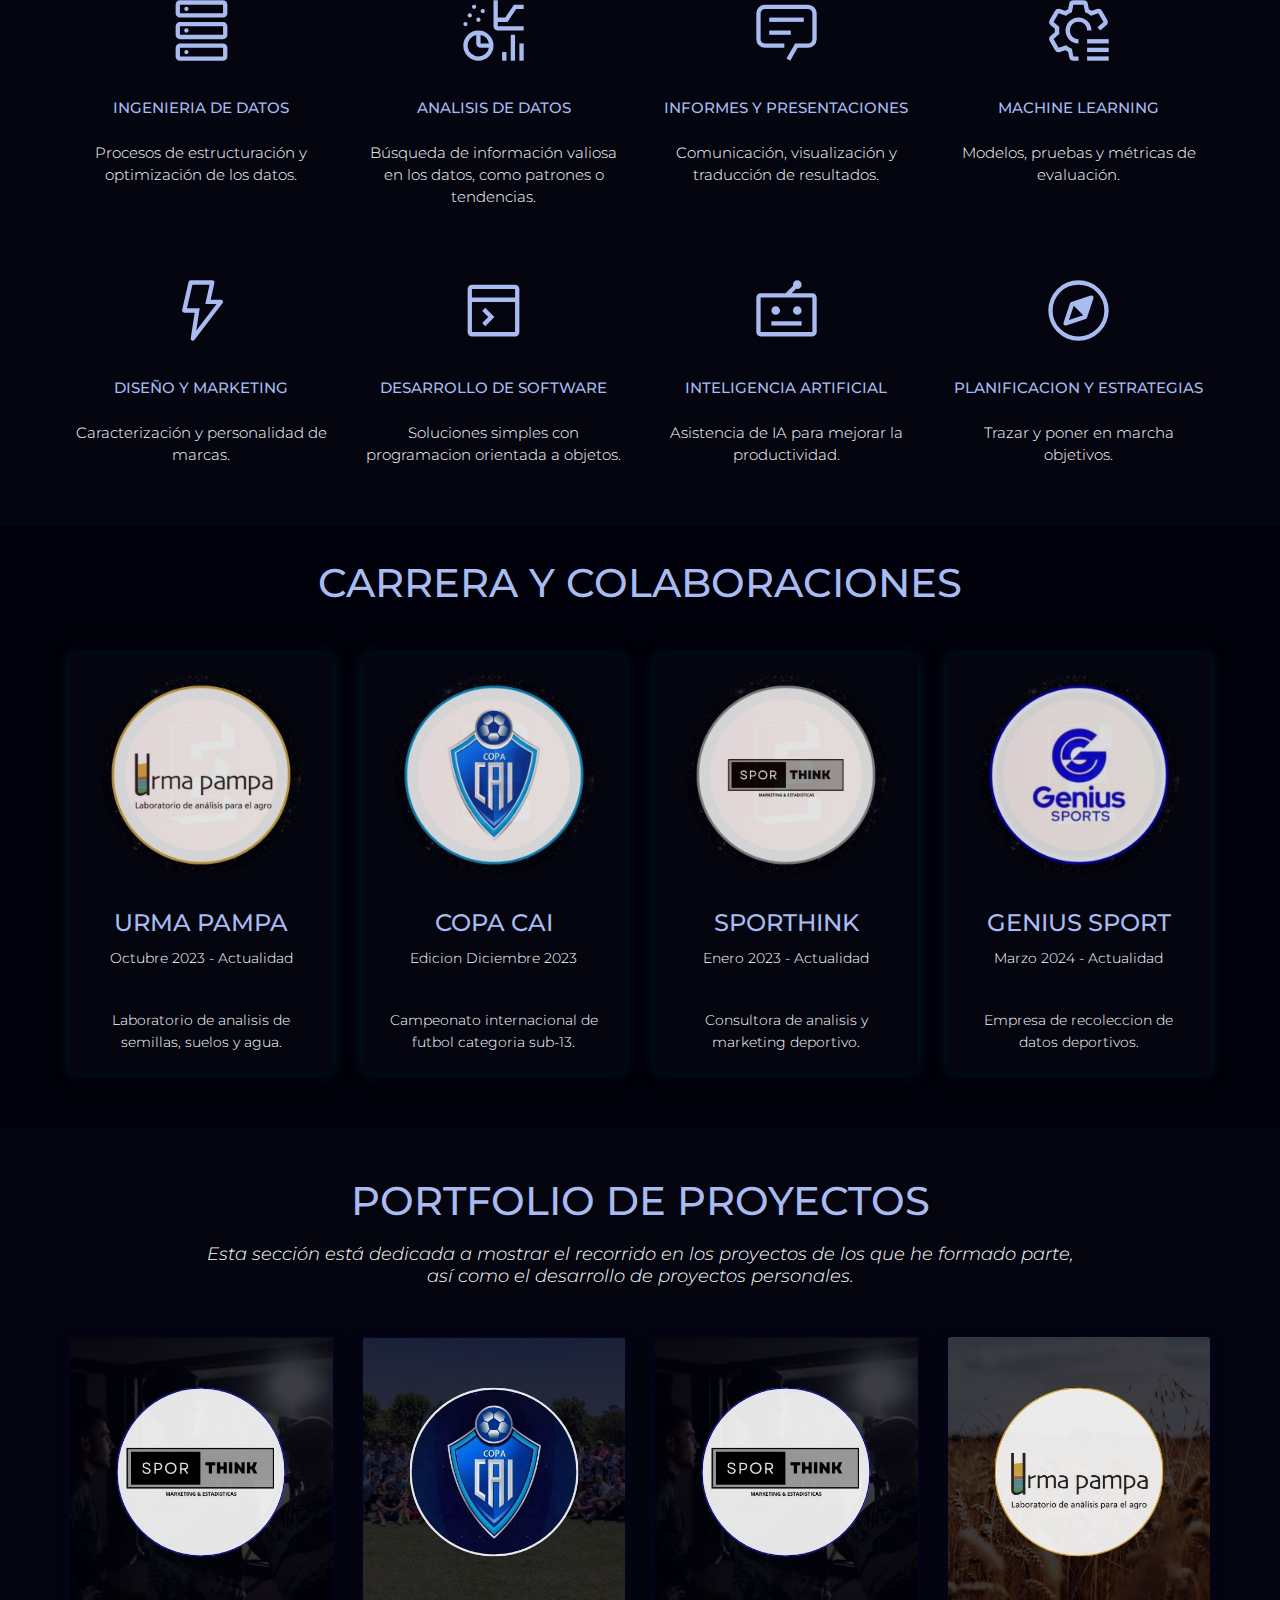
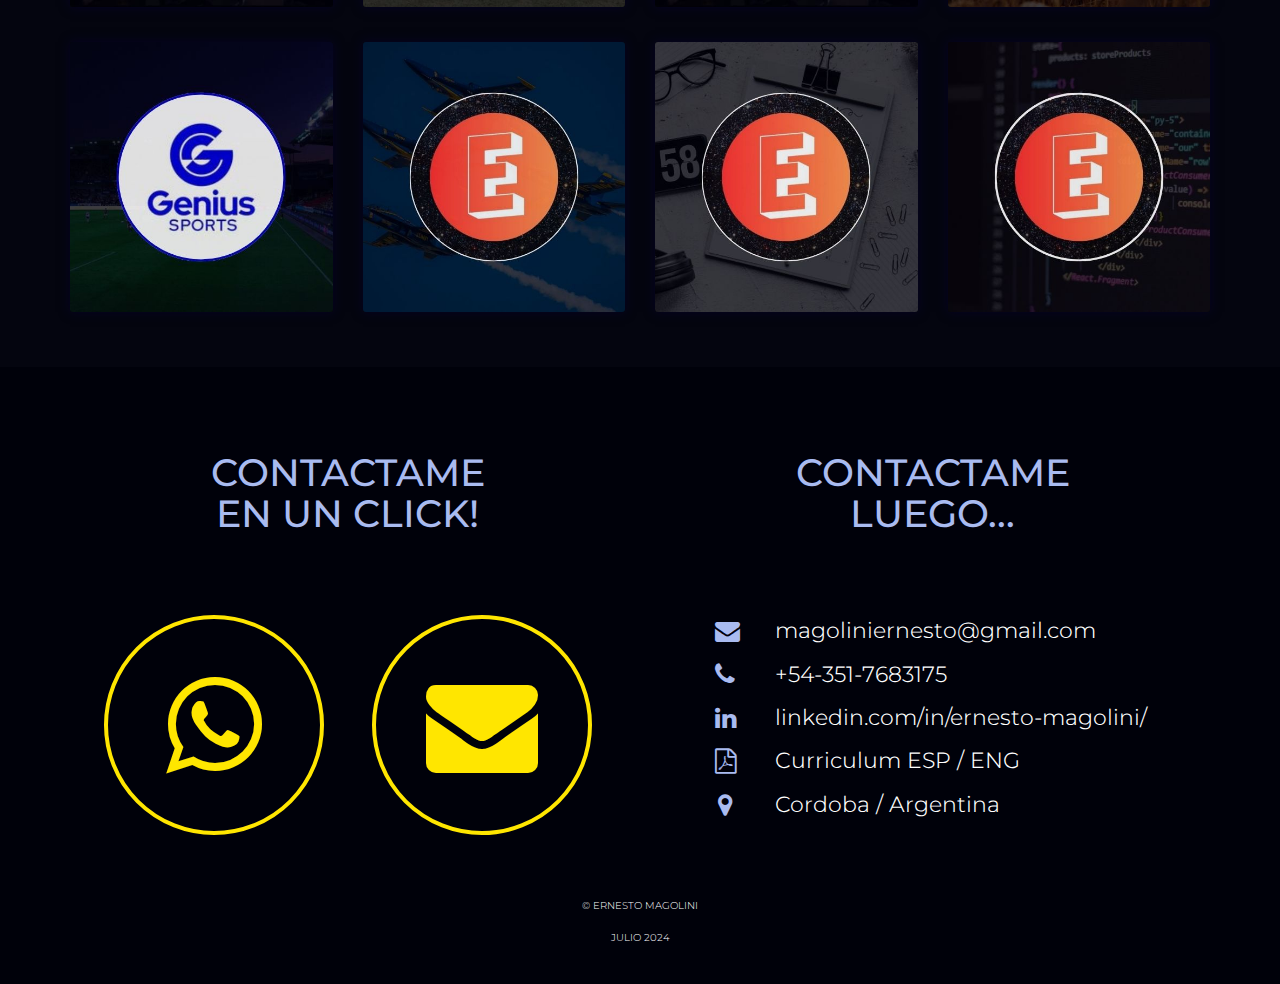
==== commit 692e850e: "commit letra i" ====
--- a/index.html
+++ b/index.html
@@ -50,7 +50,7 @@
             <div class="container">
 
                 <div class="navbar-header">                  
-                    <a href="https://www.instagram.com/ernesto.ms10/" target="_blank" class="site-title"><span>ERNESTO </span>MAGOLNI SANCHEZ</a>
+                    <a href="https://www.instagram.com/ernesto.ms10/" target="_blank" class="site-title"><span>ERNESTO </span>MAGOLINI SANCHEZ</a>
                 </div><!-- /.navbar-header -->
 
                 <div class="collapse navbar-collapse" id="agency-navbar-collapse">
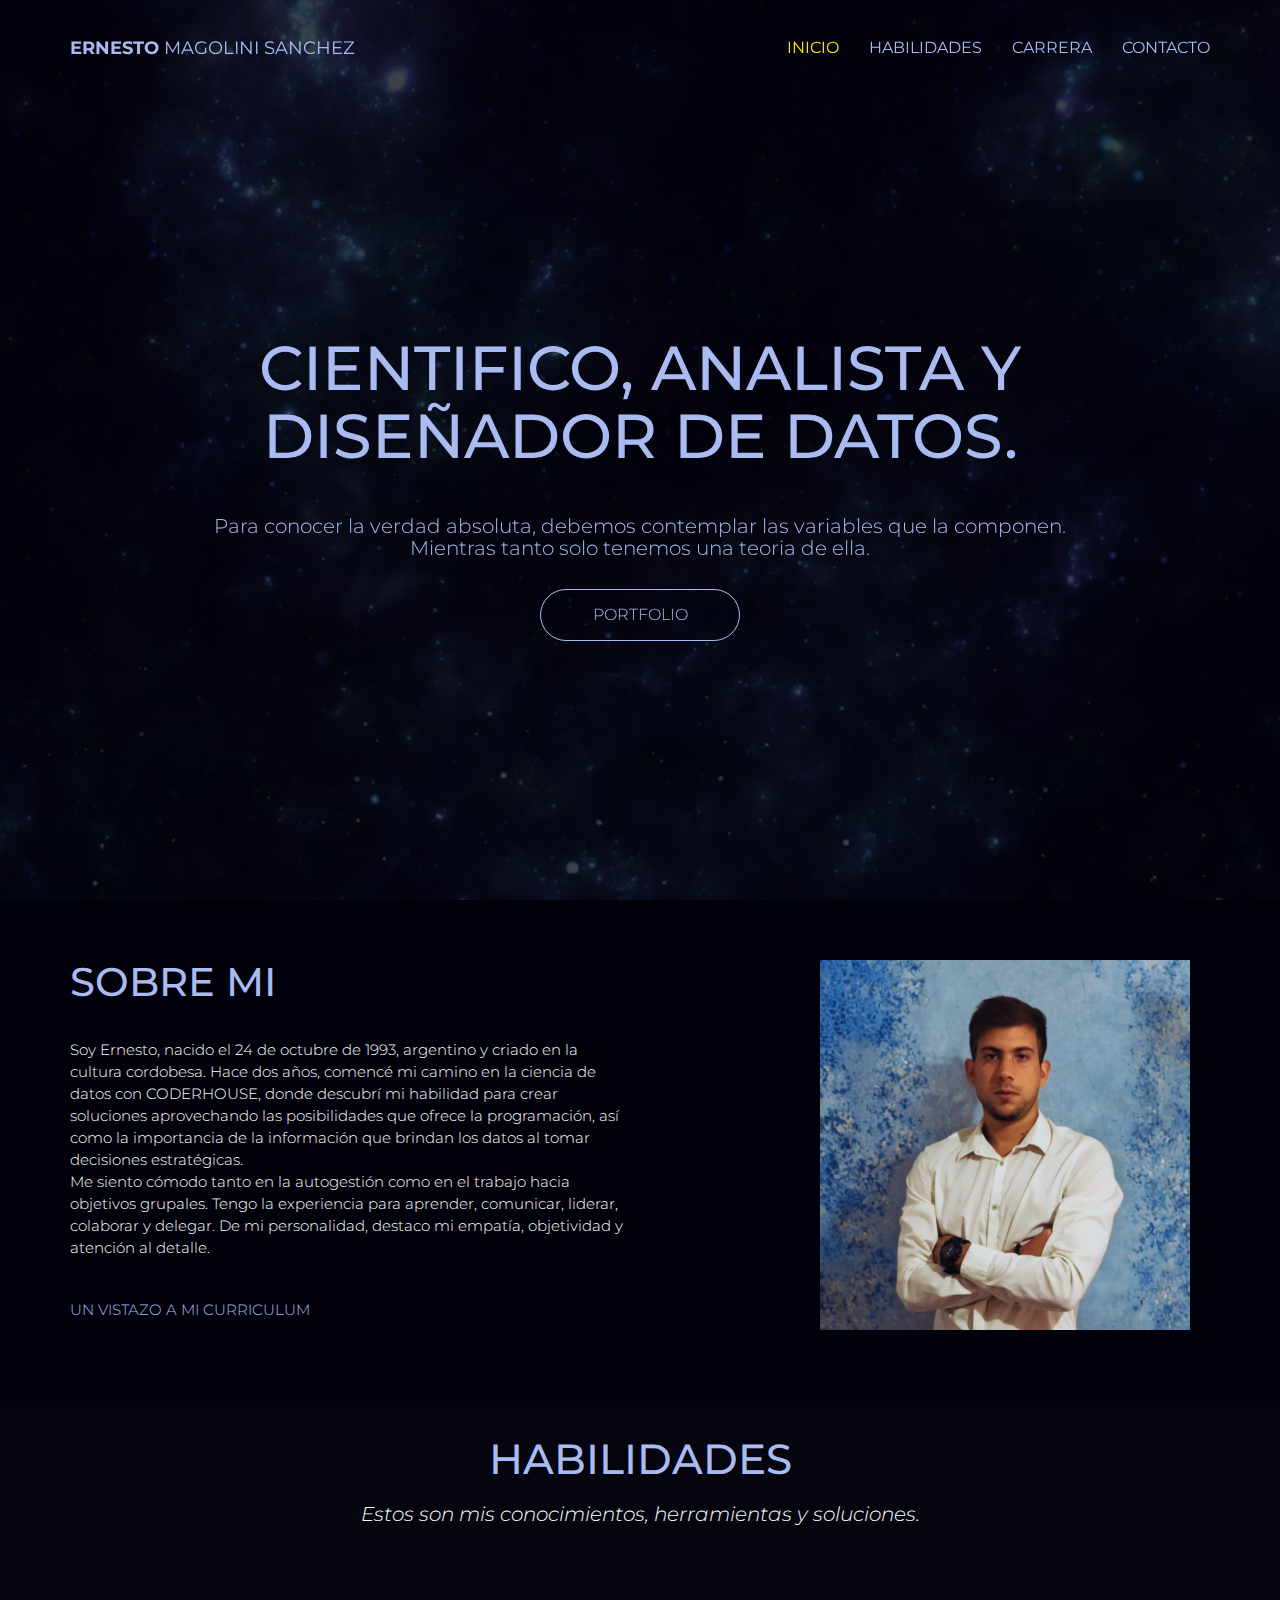
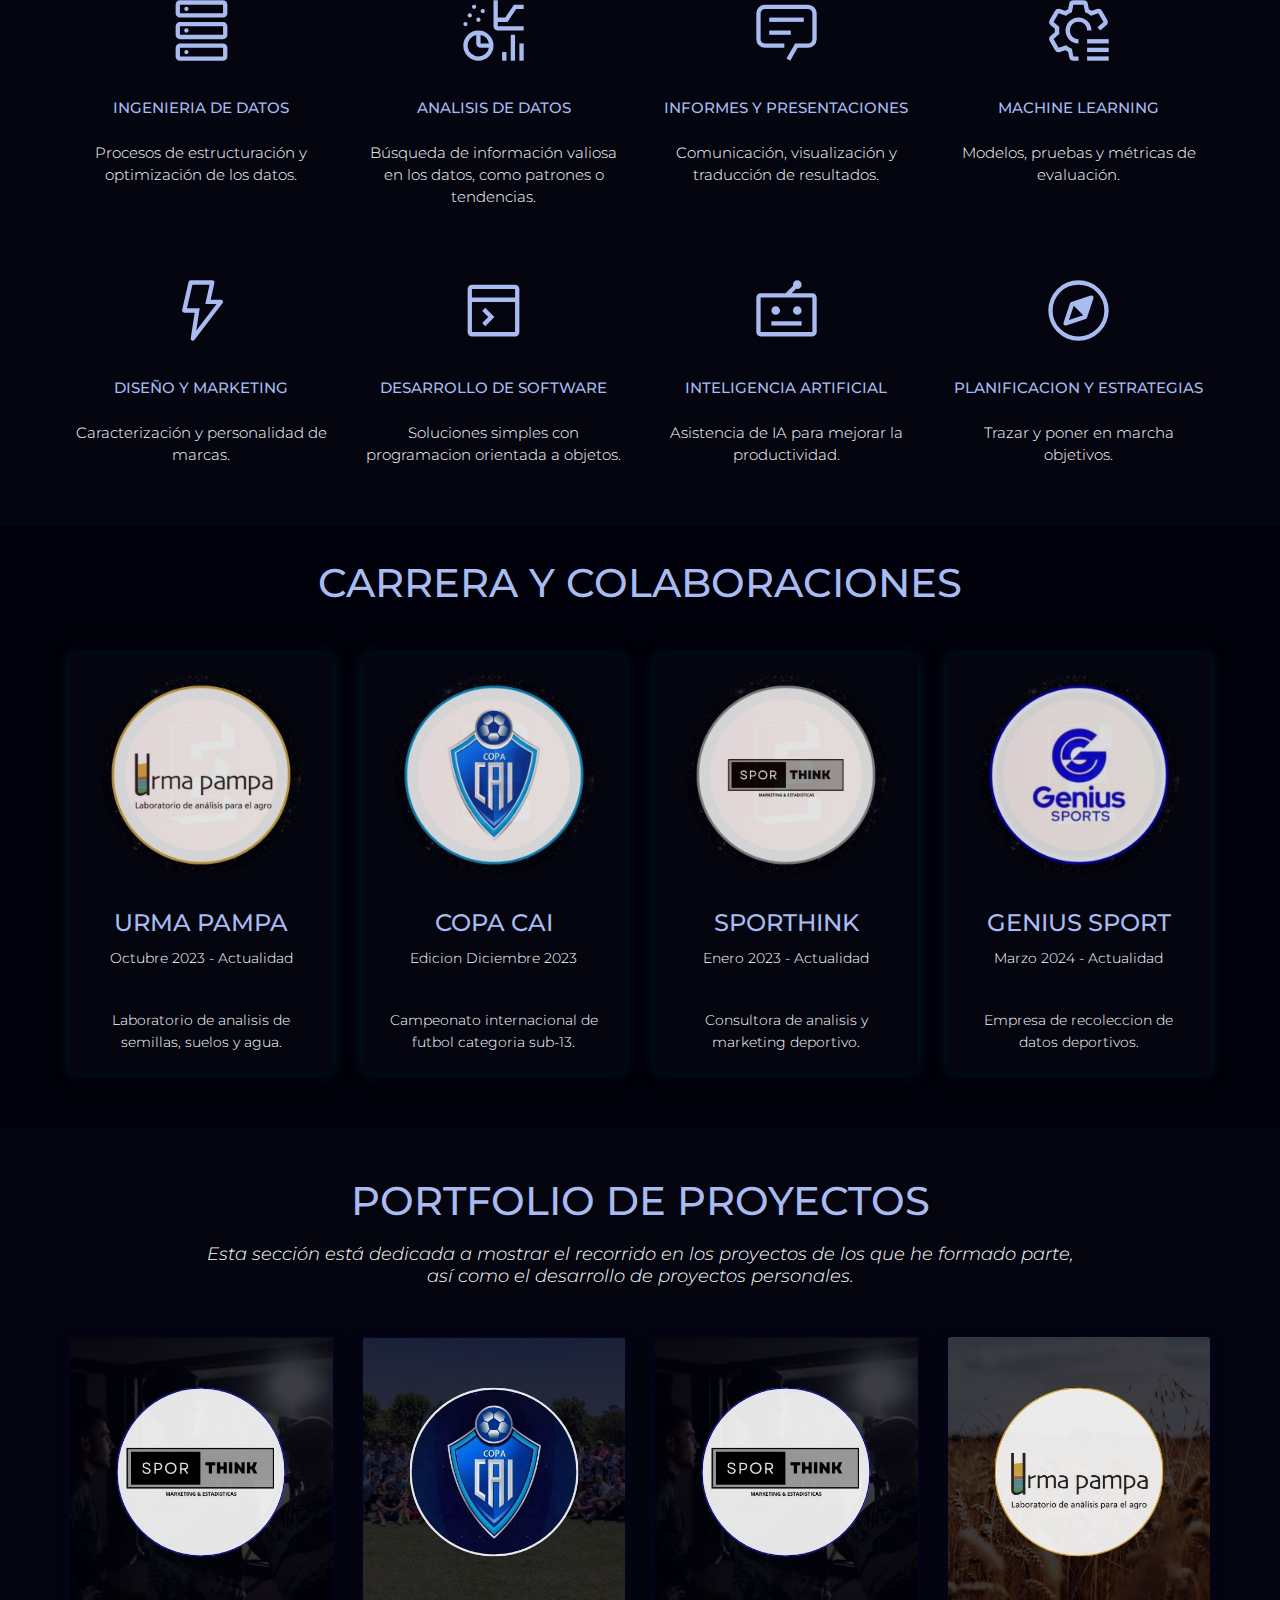
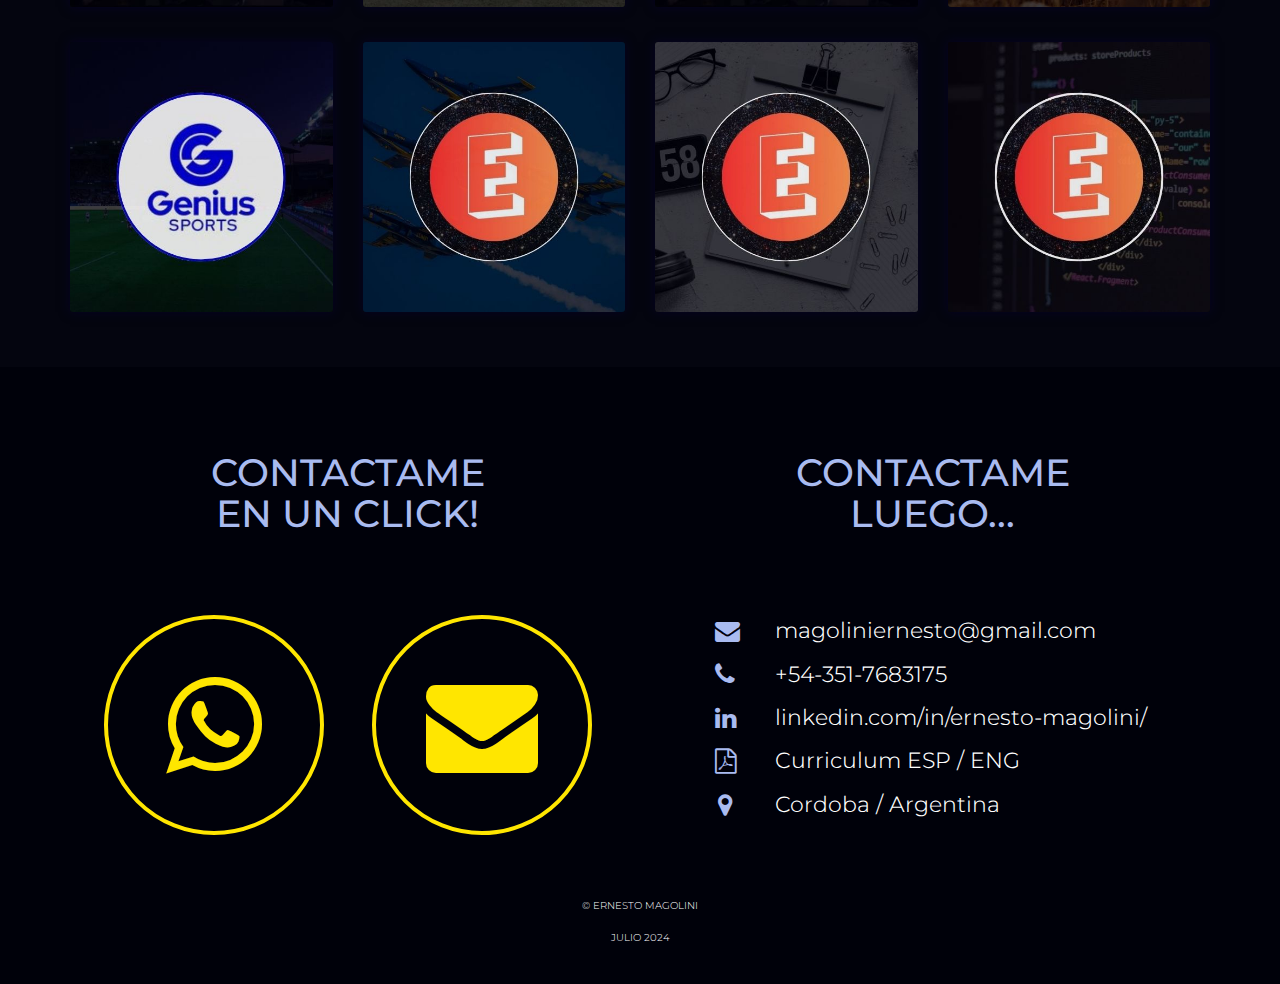
==== commit c825eeeb: "commit enlace al cv" ====
--- a/index.html
+++ b/index.html
@@ -110,7 +110,7 @@
                     <div class="modal-header">
                         <h5 class="modal-title" id="myModalLabel"> 
                             <a href="https://www.coderhouse.com/ar/certificados/64d201f8b48970634788a59c" target="_blank" style="color: inherit; text-decoration: none;">
-                               ENLACE AL CERTIFICADO ORIGINAL DE CODERHOUSE
+                               >>> ENLACE AL CERTIFICADO DE CODERHOUSE |<br> (el CV en formato pdf esta en la seccion 'contacto')
                             </a>
                         </h5>
                         <button type="button" class="close" data-dismiss="modal" aria-label="Close">
@@ -375,6 +375,13 @@
     <script src="assets/js/jquery.min.js"></script>
     <script src="assets/js/bootstrap.min.js"></script>
     <script src="assets/js/scripts.js"></script>
+    <script src="https://ajax.googleapis.com/ajax/libs/jquery/3.1.1/jquery.min.js"></script>
+    <script src="assets/js/bootstrap.min.js"></script>
+    <script src="assets/js/bootstrap-select.min.js"></script>
+    <script src="assets/js/jquery.slicknav.min.js"></script>
+    <script src="assets/js/jquery.countTo.min.js"></script>
+    <script src="assets/js/jquery.shuffle.min.js"></script>
+    <script src="assets/js/script.js"></script>
   
 </body>
 </html>